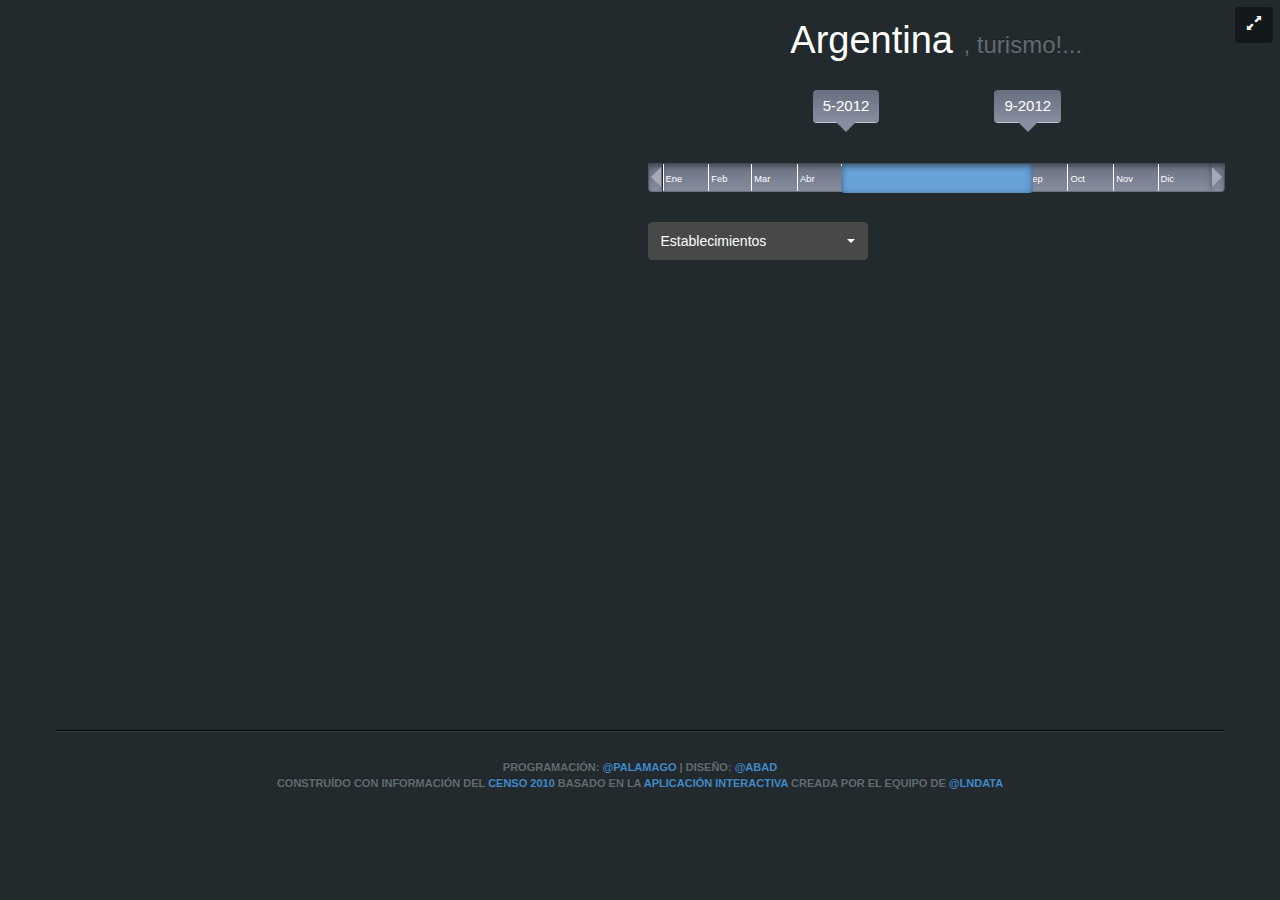
==== index.html @ ce4450ef "nuevos filtros, mejora select" ====
﻿
<!DOCTYPE html>
<html lang="en">
  <head>
    <meta charset="utf-8">
    <title>Población de Argentina | Experimento D3.js</title>
    <meta name="viewport" content="width=device-width, initial-scale=1.0">
    <meta name="author" content="Pablo H. Paladino @palamago">

    <meta name="Title" content="Argentina, un país POCO federal..." />
    <meta name="og:title" content="Argentina, un país POCO federal..." />
    <meta name="description" content="El 50% de la población vive en el 1.607% del territorio Argentino." />
    <meta name="og:description" content="El 50% de la población vive en el 1.607% del territorio Argentino." />
    <meta name="og:image" content="http://arena.palamago.com.ar/poblacion/img/share.png" />
    <link rel="image_src" href="http://arena.palamago.com.ar/poblacion/img/share.png" />

    <!-- CSS -->
    <link href="css/bootstrap.min.css" rel="stylesheet">

    <link href="css/bootstrap-responsive.min.css" rel="stylesheet">
    <link href="css/iThing-min.css" rel="stylesheet">

    <link href="css/slider.css" rel="stylesheet">

    <link href="css/bootstrap-select.min.css" rel="stylesheet">

    <link href="css/bootstrap-glyphicons.css" rel="stylesheet">

    <link href="css/style.css" rel="stylesheet">

    <!-- HTML5 shim, for IE6-8 support of HTML5 elements -->
    <!--[if lt IE 9]>
      <script src="js/html5shiv.js"></script>
    <![endif]-->

  </head>

  <body>


    <div class="container">
      <div id="main-container" class="row">
        <div id="map-column" class="col-lg-6">
          <div id="map-container">
          </div>
        </div>
        <div class="col-lg-6">
          <h1>Argentina <small>, turismo!...</small></h1>

          <div id="slider-container" class="row">
            <div class="col-lg-12">
              <div id="dateSelector" style="margin-top:50px"></div>
              <input type="hidden" id="fecha-desde" value="04-2012" />
              <input type="hidden" id="fecha-hasta" value="07-2012" />
            </div>
          </div>
          <div class="row">
            <div class="col-lg-12">
              <select id="filter" class="" style="margin-top:50px">
                <option value="establecimientos">Establecimientos</option>
                <option value="viajeros">Viajeros</option>
                <option value="estadia">Estadía promedio</option>
                <option value="habitaciones_disp">Habitaciones Disponibles</option>
                <option value="habitaciones_ocup">Habitaciones Ocupadas</option>
                <option value="plazas_disp">Plazas Disponibles</option>
                <option value="plazas_ocup">Plazas Ocupadas</option>
              </select>
            </div>
          </div>
        </div>
      </div>

      <div class="footer">
        <p class="text-center">
          Programación: <a href="http://twitter.com/palamago" target="_blank">@palamago</a> | Diseño: <a href="http://twitter.com/abad" target="_blank">@abad</a>
        </p>
        <p class="text-center">
          Construído con información del <a href="http://www.censo2010.indec.gov.ar/" target="_blank">Censo 2010</a> basado en la <a href="http://interactivos.lanacion.com.ar/censo/" target="_blank">aplicación interactiva</a> creada por el equipo de <a href="http://twitter.com/LNData" target="_blank">@LNData</a>
        </p>
      </div>

    </div> <!-- /container -->


    <a id="full-screen-btn" class="btn btn-default btn-mini"><span class="glyphicon glyphicon-resize-full"></span>
    </a>

    <script src="js/underscore.js"></script>
    <script src="js/jquery-2.0.3.min.js"></script>
    <script src="js/jquery-ui-1.10.3.custom.min.js"></script>
    <script src="js/jQDateRangeSlider-min.js"></script>
    <script src='js/knockout-2.3.0.js'></script>
    <script src="js/bootstrap.min.js"></script>
    <script src="js/bootstrap-slider.js"></script>
    <script src="js/bootstrap-select.min.js"></script>
    <script src="js/topojson.v1.min.js"></script>
    <script src="js/d3.min.js"></script>
    <script src="js/d3.datavizTurismo.js"></script>
    <script src="js/filter.js"></script>
    <script src="js/main.js"></script>

  </body>
</html>
---- css/iThing-min.css ----
.ui-rangeSlider{height:30px;padding-top:40px}.ui-rangeSlider-withArrows .ui-rangeSlider-container{margin:0 15px;-webkit-box-shadow:inset 0 4px 6px -2px RGBA(0,0,0,.5);-moz-box-shadow:inset 0 4px 6px -2px RGBA(0,0,0,.5);box-shadow:inset 0 4px 6px -2px RGBA(0,0,0,.5)}.ui-rangeSlider-noArrow .ui-rangeSlider-container{-moz-border-radius:4px;border-radius:4px;border-left:solid 1px #515862;border-right:solid 1px #515862;-webkit-box-shadow:inset 0 4px 6px -2px RGBA(0,0,0,.5);-moz-box-shadow:inset 0 4px 6px -2px RGBA(0,0,0,.5);box-shadow:inset 0 4px 6px -2px RGBA(0,0,0,.5)}.ui-rangeSlider-container{height:30px;border-top:solid 1px #232a32;border-bottom:solid 1px #6a7179;background:#67707F;background:-moz-linear-gradient(top,#67707F 0,#888DA0 100%);background:-webkit-gradient(linear,left top,left bottom,color-stop(0%,#67707F),color-stop(100%,#888DA0))}.ui-rangeSlider-arrow{width:14px;height:30px;border-top:solid 1px #232a32;border-bottom:solid 1px #6a7179;background:#67707F;cursor:pointer;box-shadow:inset 0 4px 6px -2px RGBA(0,0,0,.5);-webkit-box-shadow:inset 0 4px 6px -2px RGBA(0,0,0,.5);-moz-box-shadow:inset 0 4px 6px -2px RGBA(0,0,0,.5);background:-moz-linear-gradient(top,#67707F 0,#888DA0 100%);background:-webkit-gradient(linear,left top,left bottom,color-stop(0%,#67707F),color-stop(100%,#888DA0))}.ui-rangeSlider-leftArrow{border-radius:4px 0 0 4px;border-left:solid 1px #515862}.ui-rangeSlider-rightArrow{border-radius:0 4px 4px 0;border-right:solid 1px #515862}.ui-rangeSlider-arrow-inner{position:absolute;top:50%;border:10px solid transparent;width:0;height:0;margin-top:-10px}.ui-rangeSlider-leftArrow .ui-rangeSlider-arrow-inner{border-right:10px solid #a4a8b7;left:0;margin-left:-8px}.ui-rangeSlider-leftArrow:hover .ui-rangeSlider-arrow-inner{border-right:10px solid #b3b6c2}.ui-rangeSlider-rightArrow .ui-rangeSlider-arrow-inner{border-left:10px solid #a4a8b7;right:0;margin-right:-8px}.ui-rangeSlider-rightArrow:hover .ui-rangeSlider-arrow-inner{border-left:10px solid #b3b6c2}.ui-rangeSlider-innerBar{width:110%;height:100%;left:-10px;overflow:hidden}.ui-rangeSlider-bar{background:#68a1d6;height:29px;margin:1px 0;-moz-border-radius:4px;border-radius:4px;cursor:move;cursor:grab;cursor:-moz-grab;-webkit-box-shadow:inset 0 2px 6px RGBA(0,0,0,.5);-moz-box-shadow:inset 0 2px 6px RGBA(0,0,0,.5);box-shadow:inset 0 2px 6px RGBA(0,0,0,.5)}.ui-rangeSlider-handle{width:10px;height:30px;background:transparent;cursor:col-resize}.ui-rangeSlider-label{background:#888DA0;background:-moz-linear-gradient(top,#67707F 0,#888DA0 100%);background:-webkit-gradient(linear,left top,left bottom,color-stop(0%,#67707F),color-stop(100%,#888DA0));padding:5px 10px;bottom:40px;-moz-border-radius:4px;border-radius:4px;-webkit-box-shadow:0 1px 0 #c2c5d6;-moz-box-shadow:0 1px 0 #c2c5d6;box-shadow:0 1px 0 #c2c5d6;color:#fff;font-size:15px;cursor:col-resize}.ui-editRangeSlider .ui-rangeSlider-label{}.ui-rangeSlider-label-inner{position:absolute;top:100%;left:50%;display:block;z-index:99;border-left:10px solid transparent;border-right:10px solid transparent;margin-left:-10px;border-top:10px solid #888DA0}.ui-editRangeSlider-inputValue{width:2em;text-align:center;font-size:15px}.ui-rangeSlider .ui-ruler-scale{position:absolute;top:0;left:0;bottom:0;right:10px}.ui-rangeSlider .ui-ruler-tick{float:left}.ui-rangeSlider .ui-ruler-scale0 .ui-ruler-tick-inner{color:#fff;margin-top:1px;border-left:1px solid #fff;height:29px;padding-left:2px;position:relative}.ui-rangeSlider .ui-ruler-scale0 .ui-ruler-tick-label{position:absolute;bottom:6px}.ui-rangeSlider .ui-ruler-scale1 .ui-ruler-tick-inner{border-left:1px solid #fff;margin-top:25px;height:5px}
---- css/slider.css ----
/*!
 * Slider for Bootstrap
 *
 * Copyright 2012 Stefan Petre
 * Licensed under the Apache License v2.0
 * http://www.apache.org/licenses/LICENSE-2.0
 *
 */
.slider {
  display: inline-block;
  vertical-align: middle;
  position: relative;
}
.slider.slider-horizontal {
  width: 210px;
  height: 20px;
}
.slider.slider-horizontal .slider-track {
  height: 10px;
  width: 100%;
  margin-top: -5px;
  top: 50%;
  left: 0;
}
.slider.slider-horizontal .slider-selection {
  height: 100%;
  top: 0;
  bottom: 0;
}
.slider.slider-horizontal .slider-handle {
  margin-left: -10px;
  margin-top: -5px;
}
.slider.slider-horizontal .slider-handle.triangle {
  border-width: 0 10px 10px 10px;
  width: 0;
  height: 0;
  border-bottom-color: #0480be;
  margin-top: 0;
}
.slider.slider-vertical {
  height: 210px;
  width: 20px;
}
.slider.slider-vertical .slider-track {
  width: 10px;
  height: 100%;
  margin-left: -5px;
  left: 50%;
  top: 0;
}
.slider.slider-vertical .slider-selection {
  width: 100%;
  left: 0;
  top: 0;
  bottom: 0;
}
.slider.slider-vertical .slider-handle {
  margin-left: -5px;
  margin-top: -10px;
}
.slider.slider-vertical .slider-handle.triangle {
  border-width: 10px 0 10px 10px;
  width: 1px;
  height: 1px;
  border-left-color: #0480be;
  margin-left: 0;
}
.slider input {
  display: none;
}
.slider .tooltip-inner {
  white-space: nowrap;
}
.slider-track {
  position: absolute;
  cursor: pointer;
  background-color: #0d1417;
  background-repeat: repeat-x;
  filter: progid:DXImageTransform.Microsoft.gradient(startColorstr='#fff5f5f5', endColorstr='#fff9f9f9', GradientType=0);
  -webkit-box-shadow: inset 0 1px 2px rgba(0, 0, 0, 0.1),1px 1px 0 rgba(255,255,255,0.1);
  -moz-box-shadow: inset 0 1px 2px rgba(0, 0, 0, 0.1),1px 1px 0 rgba(255,255,255,0.1);
  box-shadow: inset 0 1px 2px rgba(0, 0, 0, 0.1),1px 1px 0 rgba(255,255,255,0.1);
  -webkit-border-radius: 4px;
  -moz-border-radius: 4px;
  border-radius: 4px;
}
.slider-selection {
  position: absolute;
  background-color: #FFF;
  background-image: -moz-linear-gradient(top, #f9f9f9, #f5f5f5);
  background-image: -webkit-gradient(linear, 0 0, 0 100%, from(#f9f9f9), to(#f5f5f5));
  background-image: -webkit-linear-gradient(top, #f9f9f9, #f5f5f5);
  background-image: -o-linear-gradient(top, #f9f9f9, #f5f5f5);
  background-image: linear-gradient(to bottom, #f9f9f9, #f5f5f5);
  background-repeat: repeat-x;
  filter: progid:DXImageTransform.Microsoft.gradient(startColorstr='#fff9f9f9', endColorstr='#fff5f5f5', GradientType=0);
  -webkit-box-shadow: inset 0 -1px 0 rgba(0, 0, 0, 0.15);
  -moz-box-shadow: inset 0 -1px 0 rgba(0, 0, 0, 0.15);
  box-shadow: inset 0 -1px 0 rgba(0, 0, 0, 0.15);
  -webkit-box-sizing: border-box;
  -moz-box-sizing: border-box;
  box-sizing: border-box;
  -webkit-border-radius: 4px;
  -moz-border-radius: 4px;
  border-radius: 4px;
}
.slider-handle {
  position: absolute;
  width: 20px;
  height: 20px;
  background-color: #FFF;
  background-repeat: repeat-x;
  filter: progid:DXImageTransform.Microsoft.gradient(startColorstr='#ff149bdf', endColorstr='#ff0480be', GradientType=0);
  -webkit-box-shadow: inset 0 1px 0 rgba(255,255,255,.2), 0 1px 2px rgba(0,0,0,0.8);
  -moz-box-shadow: inset 0 1px 0 rgba(255,255,255,.2), 0 1px 2px rgba(0,0,0,0.8);
  box-shadow: inset 0 1px 0 rgba(255,255,255,.2), 0 1px 2px rgba(0,0,0,0.8);
  opacity: 1;
  border: 0px solid transparent;
}
.slider-handle.round {
  -webkit-border-radius: 20px;
  -moz-border-radius: 20px;
  border-radius: 20px;
}
.slider-handle.triangle {
  background: transparent none;
}
---- css/style.css ----
html,body{
	height: 100%;
}

body {
	background: #232a2d;
	color:#FFF;
}

h1 {
	text-align: center;
}
h2 {
	font-weight: bold;
	margin: 0;
	color:#a3c725;
	text-shadow:0 1px 1px rgba(0,0,0,0.3);
}

.overlay {
  fill: none;
  pointer-events: all;
}

#myTabContent {
	padding: 0 25px;
	/*background: #111719;
	border-radius: 0 0 5px 5px;
	box-shadow: 0 1px 0px rgba(255,255,255,0.1) */
}
.nav-tabs>li.active>a, .nav-tabs>li.active>a:hover, .nav-tabs>li.active>a:focus {
	background: #FFF;
	color:#232a2d;
		border:#FFF 1px solid!important;
		font-weight: bold

}
.nav-tabs {
	border: 0 none!important;
	margin: 30px auto;
	width: 300px
}
.nav-tabs>li  {
	font-weight: bold;
	text-align:center;	padding-left: 0;padding-right:0;
	font-size: 16px;
		border: none 0!important;

}

.nav-tabs>li>a:hover {
border-color: #FFF;
}

.share-icon {
	width: 48px
}
.share-links {
	text-align: center;
	margin: 30px 0;
}

.share-links a {
	margin: 0 10px;
	display: inline-block;
}

.nav-tabs>li:first-child  a {
	border-radius: 5px 0 0 5px
}

.nav-tabs>li:last-child a {
	border-radius: 0 5px 5px 0;
}


.nav-tabs>li a  {
	border: 0 none;
	border:#FFF 1px solid;
	margin: 0;
	color:#FFF;

}
.nav-tabs>li a:hover  {
	background: transparent;
}

.row-fluid {
	margin-bottom:20px;
}
h2.superficie {
	color:#25c5de;
}
h2.porcentaje {
	color:#f7489e;
}
hr {

border-top: 1px solid rgba(0,0,0,0.2);
border-bottom: 1px solid rgba(255,255,255,0.1);
}

.tab-pane {
	height: 500px;
}

p,small {
	color:#606d72!important;
	text-shadow: 0 -1px 0 rgba(0,0,0,0.3);
	text-transform: uppercase;
	font-size: 11px;font-weight: bold;
	margin:0;
}

small {
	text-transform: none
}
/* MAP */
svg{
	position: absolute;
}

svg.poblacion-mini {
	top: 350px;
	right: 15px;
}

.poblacion-mini {
	width: 225px; height: 225px;
	position: absolute;
	border-radius: 100%;

	box-shadow: 0 0 0 7px rgba(255, 211, 0, 0.9),
	0 0 7px 7px rgba(0, 0, 0, 0.25),
	inset 0 0 40px 20px rgba(0, 0, 0, 0.3);
	background: rgba(0,0,0,0.3);
	padding:12px;
}
.mini-mapa {
	background: #ffd300;
}

.mini-mapa-bg{
	fill:none;
	stroke-width:2px;
	stroke:none;
}

circle.parte-ampliada {
	fill:rgba(0, 0, 0, 0.3);
	stroke-width:3px;
	stroke:#ffd300;
	box-shadow: 0 0 0 7px rgba(255, 211, 0, 0.9), 0 0 7px 7px rgba(0, 0, 0, 0.25), inset 0 0 40px 20px rgba(0, 0, 0, 0.3);
}

circle.ciudad {
	fill:rgba(0, 0, 0, 0.3);
	stroke-width:3px;
	stroke:#ffd300;
	box-shadow: 0 0 0 7px rgba(255, 211, 0, 0.9), 0 0 7px 7px rgba(0, 0, 0, 0.25), inset 0 0 40px 20px rgba(0, 0, 0, 0.3);
}

g.departamentos path,
g.amba path {
	stroke: #E1e1e1;
	stroke-width: 1px;
	fill: #EEE;
}

g.provincias path {
	stroke: rgba(0,0,0,0.2);
	fill: none;
	stroke-width: 1px;
	stroke-linejoin: round;
}

g.mini-provincias path {
	stroke: rgba(0,0,0,0.2);
	fill: rgba(100, 100, 100, 0.5);
	stroke-width: 1px;
	stroke-linejoin: round;
}

g.provincias path#islas-malvinas {
	fill:#EEE;
}

g.departamentos path.selected,
g.amba path.selected {
	fill:#25c5de;
	stroke:#118c9f;
		stroke-width: 1px;

}

g.departamentos path.hover,
g.amba path.hover {
	fill:#A3C725;
	stroke:#A3C725;
	cursor:help;
}

.poblacion {
	-webkit-filter: drop-shadow( 1px 2px 1px rgba(0,0,0,0.6) );
    		filter: drop-shadow( 1px 2px 1px rgba(0,0,0,0.6)); /* Same syntax as box-shadow */
}

#tooltip {
  position: absolute;
  text-align: center;
  border: 0px;
  pointer-events: none;
  width: 150px;
  box-shadow: 0px 1px 2px rgba(0,0,0,0.8);
  background-color: black;
  text-align: center;
  border-radius: 4px;
  padding: 5px;
  color: white;
}


.btn.filter-order.disabled {
	background: #13191b;
	border-color:#13191b;
	color: white;
	box-shadow: inset 0 0 8px rgba(0,0,0,0.8), 0 1px 0 rgba(255,255,255,0.1);
}

.well.disclaimer {
		background: #13191b;
		border: none;
}
.btn.filter-order.btn-default {
	background: #39454a;
	border-color:#39454a;
	color: white;
}

#tooltip strong {
	color: #a3c725
}

.col-lg-1 h5 {
	text-align: center;
	font-weight: bold;
	font-size: 20px;
	margin:10px 0;
}

.slider-thing {
	margin-top:100px;
}
/* SLIDER */
#slider{
	display: none;
}

.slider.slider-vertical {
	height: 300px;
	margin:0 20px 10px 20px;
}

.slider-selection {
	background-color: #25c5de;
	background-image: none;
}

.slider-handle {
	width: 30px;
	cursor: -moz-grab;
	cursor: -webkit-grab;
	height: 30px;
}

.slider-handle:active {
	cursor: -moz-grabbing;
	cursor: -webkit-grabbing;

}

.slider.slider-vertical .slider-handle {
	margin-left: -10px;
	margin-top: -15px;
}


/* MAIN */
#main-container{
	min-height: 700px;
}

#map-column {
	min-height: 700px;
}

#main-container .col-lg-1{
	margin: 20px 0px;
}

.footer {
	border-top: 1px solid  rgba(0,0,0,0.8);
	box-shadow: inset 0 1px 0 rgba(255,255,255,0.1);
	margin-top: 30px;
	padding-top: 29px;
	padding-bottom: 30px;
	padding-left: 0;
	padding-right: 0;
}

p.texto-resumen{
	font-size: 40px;
	color: #FFF !important;
	text-transform: none;
	font-weight: normal;
	text-align: center;
}

p.texto-resumen .important1{
	font-weight: bold;
	color: #A3C725;
	text-shadow: 0 1px 1px rgba(0, 0, 0, 0.3);
}

p.texto-resumen .important2{
	font-weight: bold;
	color: #25C5DE;
	text-shadow: 0 1px 1px rgba(0, 0, 0, 0.3);
}

.filter-value{
	font-size: 15px;
	color:white;
}

#full-screen-btn {
	position: absolute;
	top: 7px;
	right: 7px;
	border: 0;
	background: #13191b
}

.month {
	font-size: 7pt;
}

#slider-container{
	height: 150px;
}
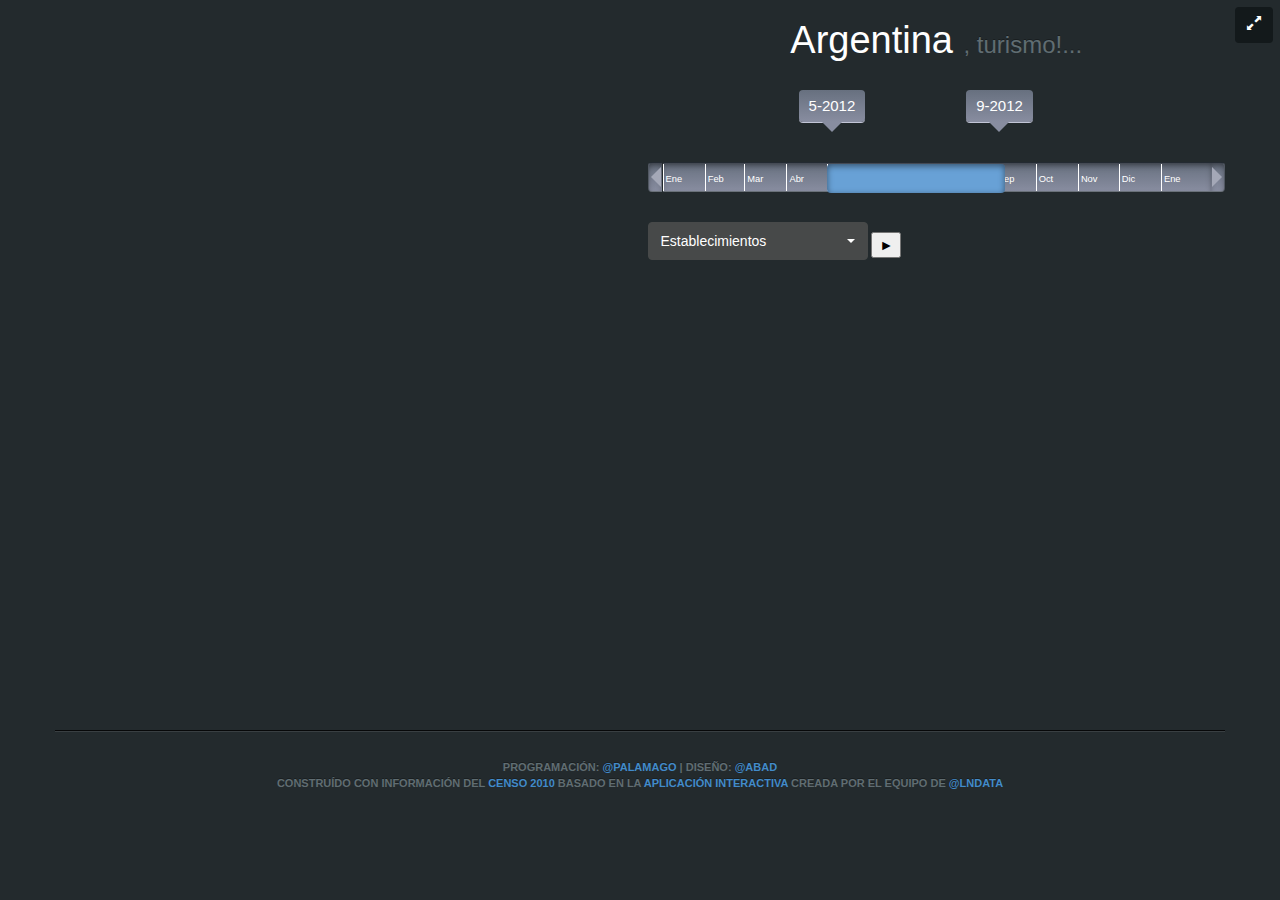
==== commit 6989ecbf: "Merge branch 'master' of https://github.com/Nardoz/HotelViz" ====
--- a/index.html
+++ b/index.html
@@ -65,6 +65,7 @@
                 <option value="plazas_disp">Plazas Disponibles</option>
                 <option value="plazas_ocup">Plazas Ocupadas</option>
               </select>
+              <button id="play">&#9658;</button>
             </div>
           </div>
         </div>
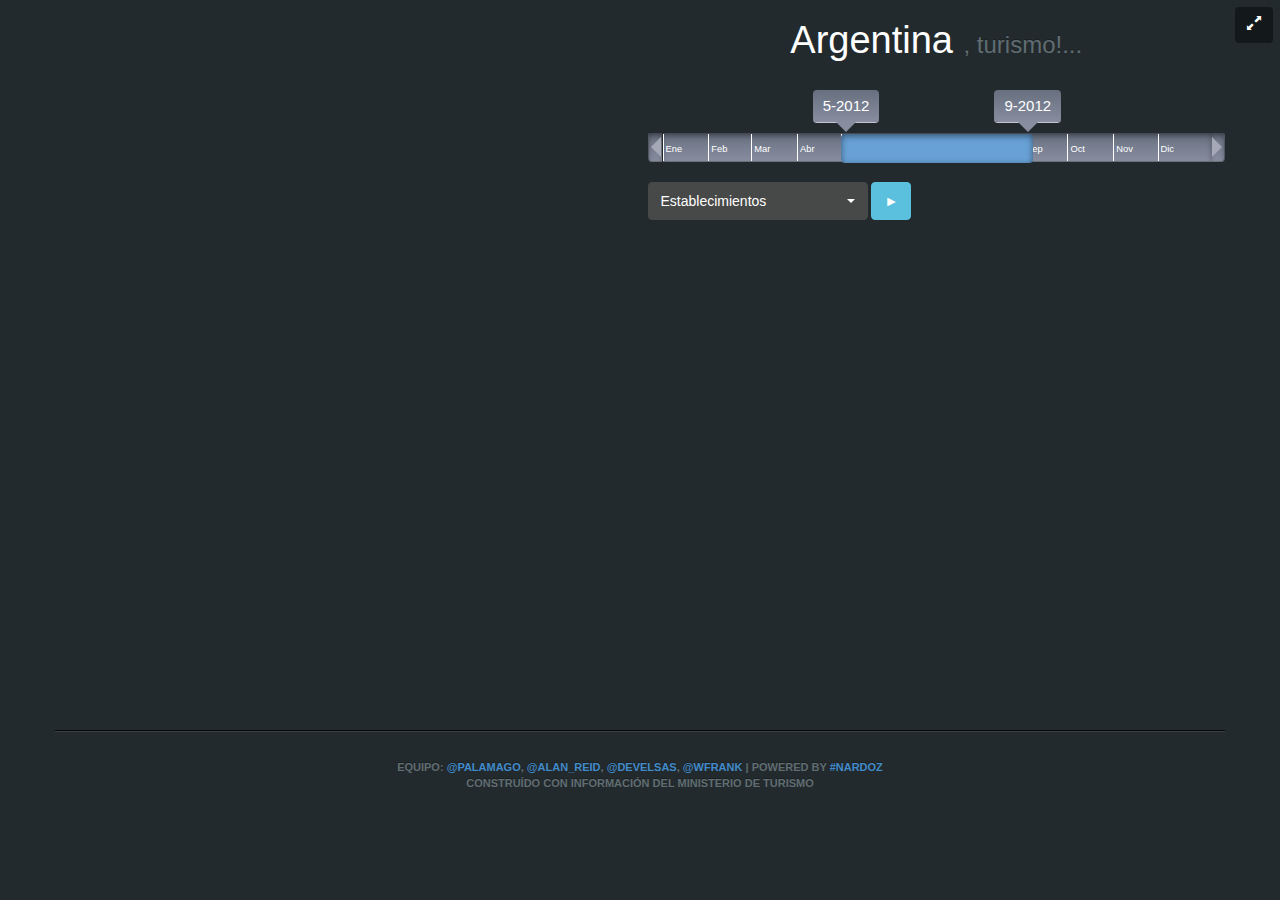
==== commit 8bdc04e1: "style fix" ====
--- a/index.html
+++ b/index.html
@@ -49,14 +49,14 @@
 
           <div id="slider-container" class="row">
             <div class="col-lg-12">
-              <div id="dateSelector" style="margin-top:50px"></div>
+              <div id="dateSelector" style="margin-top:20px"></div>
               <input type="hidden" id="fecha-desde" value="04-2012" />
               <input type="hidden" id="fecha-hasta" value="07-2012" />
             </div>
           </div>
           <div class="row">
             <div class="col-lg-12">
-              <select id="filter" class="" style="margin-top:50px">
+              <select id="filter" class="">
                 <option value="establecimientos">Establecimientos</option>
                 <option value="viajeros">Viajeros</option>
                 <option value="estadia">Estadía promedio</option>
@@ -65,7 +65,7 @@
                 <option value="plazas_disp">Plazas Disponibles</option>
                 <option value="plazas_ocup">Plazas Ocupadas</option>
               </select>
-              <button id="play">&#9658;</button>
+              <button id="play" class="btn btn-info" style="margin-top:-10px">&#9658;</button>
             </div>
           </div>
         </div>
@@ -73,10 +73,16 @@
 
       <div class="footer">
         <p class="text-center">
-          Programación: <a href="http://twitter.com/palamago" target="_blank">@palamago</a> | Diseño: <a href="http://twitter.com/abad" target="_blank">@abad</a>
+          Equipo:
+          <a href="http://twitter.com/palamago" target="_blank">@palamago</a>,
+          <a href="http://twitter.com/alan_reid" target="_blank">@alan_reid</a>,
+          <a href="http://twitter.com/develsas" target="_blank">@develsas</a>,
+          <a href="http://twitter.com/wfrank" target="_blank">@wfrank</a>
+           | Powered by <a href="http://www.nardoz.com" target="_blank">#NARDOZ</a>
+
         </p>
         <p class="text-center">
-          Construído con información del <a href="http://www.censo2010.indec.gov.ar/" target="_blank">Censo 2010</a> basado en la <a href="http://interactivos.lanacion.com.ar/censo/" target="_blank">aplicación interactiva</a> creada por el equipo de <a href="http://twitter.com/LNData" target="_blank">@LNData</a>
+          Construído con información del Ministerio de Turismo
         </p>
       </div>
 
--- a/css/iThing-min.css
+++ b/css/iThing-min.css
@@ -1 +1 @@
-.ui-rangeSlider{height:30px;padding-top:40px}.ui-rangeSlider-withArrows .ui-rangeSlider-container{margin:0 15px;-webkit-box-shadow:inset 0 4px 6px -2px RGBA(0,0,0,.5);-moz-box-shadow:inset 0 4px 6px -2px RGBA(0,0,0,.5);box-shadow:inset 0 4px 6px -2px RGBA(0,0,0,.5)}.ui-rangeSlider-noArrow .ui-rangeSlider-container{-moz-border-radius:4px;border-radius:4px;border-left:solid 1px #515862;border-right:solid 1px #515862;-webkit-box-shadow:inset 0 4px 6px -2px RGBA(0,0,0,.5);-moz-box-shadow:inset 0 4px 6px -2px RGBA(0,0,0,.5);box-shadow:inset 0 4px 6px -2px RGBA(0,0,0,.5)}.ui-rangeSlider-container{height:30px;border-top:solid 1px #232a32;border-bottom:solid 1px #6a7179;background:#67707F;background:-moz-linear-gradient(top,#67707F 0,#888DA0 100%);background:-webkit-gradient(linear,left top,left bottom,color-stop(0%,#67707F),color-stop(100%,#888DA0))}.ui-rangeSlider-arrow{width:14px;height:30px;border-top:solid 1px #232a32;border-bottom:solid 1px #6a7179;background:#67707F;cursor:pointer;box-shadow:inset 0 4px 6px -2px RGBA(0,0,0,.5);-webkit-box-shadow:inset 0 4px 6px -2px RGBA(0,0,0,.5);-moz-box-shadow:inset 0 4px 6px -2px RGBA(0,0,0,.5);background:-moz-linear-gradient(top,#67707F 0,#888DA0 100%);background:-webkit-gradient(linear,left top,left bottom,color-stop(0%,#67707F),color-stop(100%,#888DA0))}.ui-rangeSlider-leftArrow{border-radius:4px 0 0 4px;border-left:solid 1px #515862}.ui-rangeSlider-rightArrow{border-radius:0 4px 4px 0;border-right:solid 1px #515862}.ui-rangeSlider-arrow-inner{position:absolute;top:50%;border:10px solid transparent;width:0;height:0;margin-top:-10px}.ui-rangeSlider-leftArrow .ui-rangeSlider-arrow-inner{border-right:10px solid #a4a8b7;left:0;margin-left:-8px}.ui-rangeSlider-leftArrow:hover .ui-rangeSlider-arrow-inner{border-right:10px solid #b3b6c2}.ui-rangeSlider-rightArrow .ui-rangeSlider-arrow-inner{border-left:10px solid #a4a8b7;right:0;margin-right:-8px}.ui-rangeSlider-rightArrow:hover .ui-rangeSlider-arrow-inner{border-left:10px solid #b3b6c2}.ui-rangeSlider-innerBar{width:110%;height:100%;left:-10px;overflow:hidden}.ui-rangeSlider-bar{background:#68a1d6;height:29px;margin:1px 0;-moz-border-radius:4px;border-radius:4px;cursor:move;cursor:grab;cursor:-moz-grab;-webkit-box-shadow:inset 0 2px 6px RGBA(0,0,0,.5);-moz-box-shadow:inset 0 2px 6px RGBA(0,0,0,.5);box-shadow:inset 0 2px 6px RGBA(0,0,0,.5)}.ui-rangeSlider-handle{width:10px;height:30px;background:transparent;cursor:col-resize}.ui-rangeSlider-label{background:#888DA0;background:-moz-linear-gradient(top,#67707F 0,#888DA0 100%);background:-webkit-gradient(linear,left top,left bottom,color-stop(0%,#67707F),color-stop(100%,#888DA0));padding:5px 10px;bottom:40px;-moz-border-radius:4px;border-radius:4px;-webkit-box-shadow:0 1px 0 #c2c5d6;-moz-box-shadow:0 1px 0 #c2c5d6;box-shadow:0 1px 0 #c2c5d6;color:#fff;font-size:15px;cursor:col-resize}.ui-editRangeSlider .ui-rangeSlider-label{}.ui-rangeSlider-label-inner{position:absolute;top:100%;left:50%;display:block;z-index:99;border-left:10px solid transparent;border-right:10px solid transparent;margin-left:-10px;border-top:10px solid #888DA0}.ui-editRangeSlider-inputValue{width:2em;text-align:center;font-size:15px}.ui-rangeSlider .ui-ruler-scale{position:absolute;top:0;left:0;bottom:0;right:10px}.ui-rangeSlider .ui-ruler-tick{float:left}.ui-rangeSlider .ui-ruler-scale0 .ui-ruler-tick-inner{color:#fff;margin-top:1px;border-left:1px solid #fff;height:29px;padding-left:2px;position:relative}.ui-rangeSlider .ui-ruler-scale0 .ui-ruler-tick-label{position:absolute;bottom:6px}.ui-rangeSlider .ui-ruler-scale1 .ui-ruler-tick-inner{border-left:1px solid #fff;margin-top:25px;height:5px}+.ui-rangeSlider{height:30px;padding-top:40px}.ui-rangeSlider-withArrows .ui-rangeSlider-container{margin:0 15px;-webkit-box-shadow:inset 0 4px 6px -2px RGBA(0,0,0,.5);-moz-box-shadow:inset 0 4px 6px -2px RGBA(0,0,0,.5);box-shadow:inset 0 4px 6px -2px RGBA(0,0,0,.5)}.ui-rangeSlider-noArrow .ui-rangeSlider-container{-moz-border-radius:4px;border-radius:4px;border-left:solid 1px #515862;border-right:solid 1px #515862;-webkit-box-shadow:inset 0 4px 6px -2px RGBA(0,0,0,.5);-moz-box-shadow:inset 0 4px 6px -2px RGBA(0,0,0,.5);box-shadow:inset 0 4px 6px -2px RGBA(0,0,0,.5)}.ui-rangeSlider-container{height:30px;border-top:solid 1px #232a32;border-bottom:solid 1px #6a7179;background:#67707F;background:-moz-linear-gradient(top,#67707F 0,#888DA0 100%);background:-webkit-gradient(linear,left top,left bottom,color-stop(0%,#67707F),color-stop(100%,#888DA0))}.ui-rangeSlider-arrow{width:14px;height:30px;border-top:solid 1px #232a32;border-bottom:solid 1px #6a7179;background:#67707F;cursor:pointer;box-shadow:inset 0 4px 6px -2px RGBA(0,0,0,.5);-webkit-box-shadow:inset 0 4px 6px -2px RGBA(0,0,0,.5);-moz-box-shadow:inset 0 4px 6px -2px RGBA(0,0,0,.5);background:-moz-linear-gradient(top,#67707F 0,#888DA0 100%);background:-webkit-gradient(linear,left top,left bottom,color-stop(0%,#67707F),color-stop(100%,#888DA0))}.ui-rangeSlider-leftArrow{border-radius:4px 0 0 4px;border-left:solid 1px #515862}.ui-rangeSlider-rightArrow{border-radius:0 4px 4px 0;border-right:solid 1px #515862}.ui-rangeSlider-arrow-inner{position:absolute;top:50%;border:10px solid transparent;width:0;height:0;margin-top:-10px}.ui-rangeSlider-leftArrow .ui-rangeSlider-arrow-inner{border-right:10px solid #a4a8b7;left:0;margin-left:-8px}.ui-rangeSlider-leftArrow:hover .ui-rangeSlider-arrow-inner{border-right:10px solid #b3b6c2}.ui-rangeSlider-rightArrow .ui-rangeSlider-arrow-inner{border-left:10px solid #a4a8b7;right:0;margin-right:-8px}.ui-rangeSlider-rightArrow:hover .ui-rangeSlider-arrow-inner{border-left:10px solid #b3b6c2}.ui-rangeSlider-innerBar{width:110%;height:100%;left:-10px;overflow:hidden}.ui-rangeSlider-bar{background:#68a1d6;height:29px;margin:1px 0;-moz-border-radius:4px;border-radius:4px;cursor:move;cursor:grab;cursor:-moz-grab;-webkit-box-shadow:inset 0 2px 6px RGBA(0,0,0,.5);-moz-box-shadow:inset 0 2px 6px RGBA(0,0,0,.5);box-shadow:inset 0 2px 6px RGBA(0,0,0,.5)}.ui-rangeSlider-handle{width:10px;height:30px;background:transparent;cursor:col-resize}.ui-rangeSlider-label{background:#888DA0;background:-moz-linear-gradient(top,#67707F 0,#888DA0 100%);background:-webkit-gradient(linear,left top,left bottom,color-stop(0%,#67707F),color-stop(100%,#888DA0));padding:5px 10px;bottom:10px;-moz-border-radius:4px;border-radius:4px;-webkit-box-shadow:0 1px 0 #c2c5d6;-moz-box-shadow:0 1px 0 #c2c5d6;box-shadow:0 1px 0 #c2c5d6;color:#fff;font-size:15px;cursor:col-resize}.ui-editRangeSlider .ui-rangeSlider-label{}.ui-rangeSlider-label-inner{position:absolute;top:100%;left:50%;display:block;z-index:99;border-left:10px solid transparent;border-right:10px solid transparent;margin-left:-10px;border-top:10px solid #888DA0}.ui-editRangeSlider-inputValue{width:2em;text-align:center;font-size:15px}.ui-rangeSlider .ui-ruler-scale{position:absolute;top:0;left:0;bottom:0;right:10px}.ui-rangeSlider .ui-ruler-tick{float:left}.ui-rangeSlider .ui-ruler-scale0 .ui-ruler-tick-inner{color:#fff;margin-top:1px;border-left:1px solid #fff;height:29px;padding-left:2px;position:relative}.ui-rangeSlider .ui-ruler-scale0 .ui-ruler-tick-label{position:absolute;bottom:6px}.ui-rangeSlider .ui-ruler-scale1 .ui-ruler-tick-inner{border-left:1px solid #fff;margin-top:25px;height:5px}
--- a/css/style.css
+++ b/css/style.css
@@ -347,5 +347,5 @@
 }
 
 #slider-container{
-	height: 150px;
-}+	height: 110px;
+}
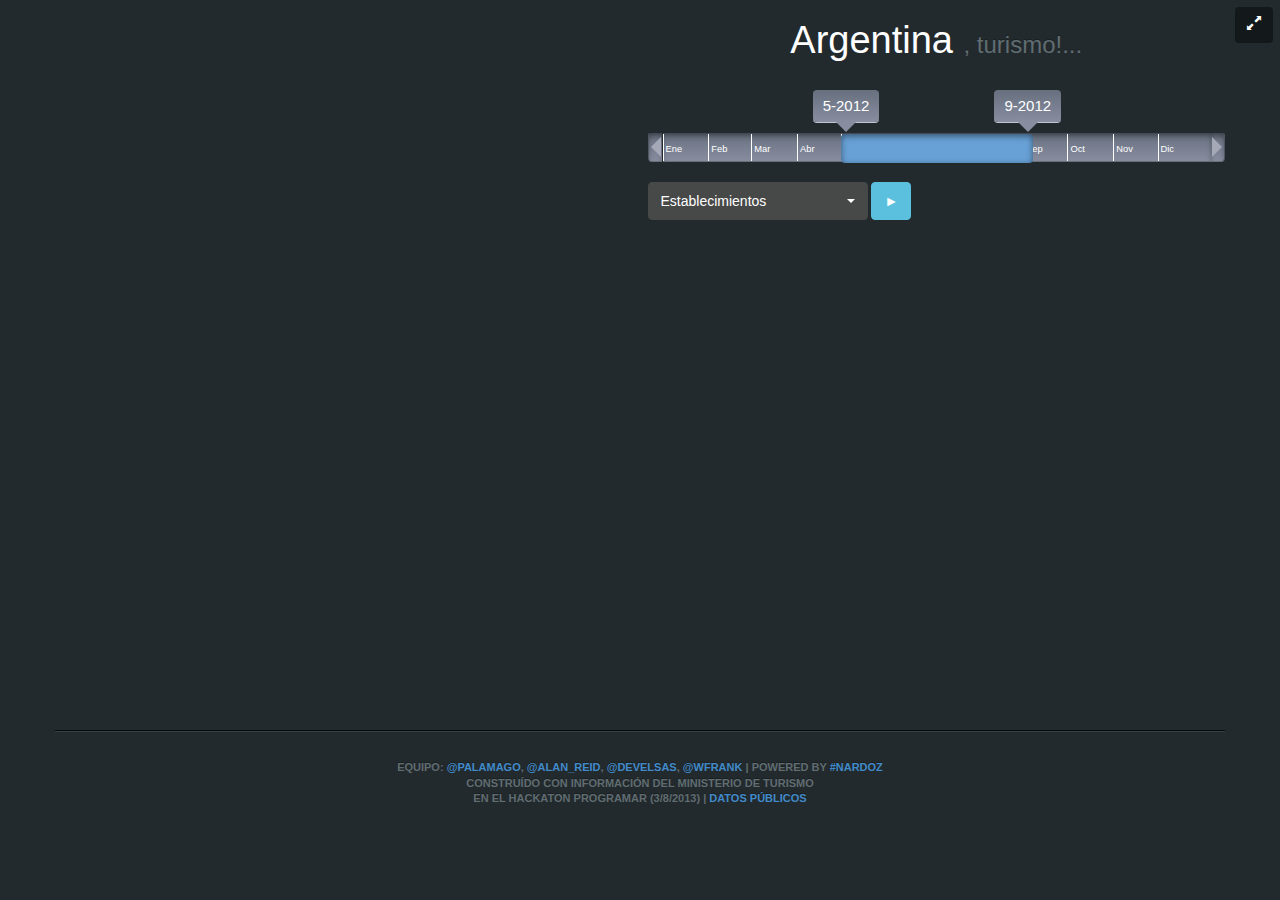
==== commit aa8506ae: "te subo el futer (si, con U)" ====
--- a/index.html
+++ b/index.html
@@ -82,7 +82,8 @@
 
         </p>
         <p class="text-center">
-          Construído con información del Ministerio de Turismo
+          Construído con información del Ministerio de Turismo<br />
+          en el Hackaton ProgramAR (3/8/2013) |  <a href="http://www.datospublicos.gob.ar" target="_blank">Datos Públicos</a>
         </p>
       </div>
 
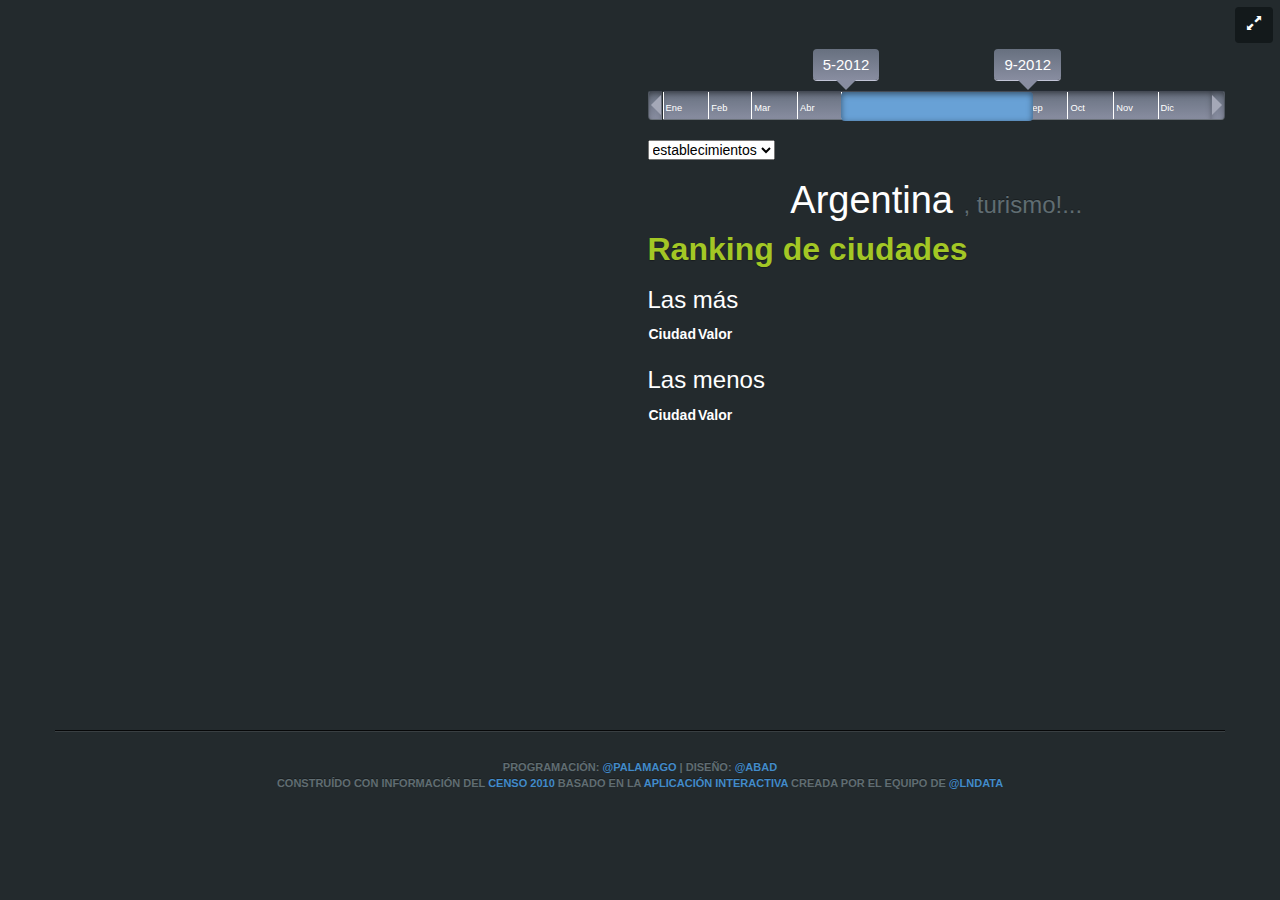
==== commit a6999d6a: "agregamos una funcion para calcular promedios de valores" ====
--- a/index.html
+++ b/index.html
@@ -45,45 +45,61 @@
           </div>
         </div>
         <div class="col-lg-6">
+
+          <div id="dateSelector" style="margin-top:50px"></div>
+          <input type="hidden" id="fecha-desde" value="04-2012" />
+          <input type="hidden" id="fecha-hasta" value="07-2012" />
+
+          <select id="filter" style="margin-top:50px">
+            <option value="establecimientos">establecimientos</option>
+            <option value="viajeros">viajeros</option>
+          </select>
+
           <h1>Argentina <small>, turismo!...</small></h1>
 
-          <div id="slider-container" class="row">
-            <div class="col-lg-12">
-              <div id="dateSelector" style="margin-top:20px"></div>
-              <input type="hidden" id="fecha-desde" value="04-2012" />
-              <input type="hidden" id="fecha-hasta" value="07-2012" />
-            </div>
-          </div>
-          <div class="row">
-            <div class="col-lg-12">
-              <select id="filter" class="">
-                <option value="establecimientos">Establecimientos</option>
-                <option value="viajeros">Viajeros</option>
-                <option value="estadia">Estadía promedio</option>
-                <option value="habitaciones_disp">Habitaciones Disponibles</option>
-                <option value="habitaciones_ocup">Habitaciones Ocupadas</option>
-                <option value="plazas_disp">Plazas Disponibles</option>
-                <option value="plazas_ocup">Plazas Ocupadas</option>
-              </select>
-              <button id="play" class="btn btn-info" style="margin-top:-10px">&#9658;</button>
-            </div>
-          </div>
+          <h2>Ranking de ciudades</h2>
+
+          <h3>Las más</h3>
+          <table>
+            <thead>
+              <tr>
+                <th>Ciudad</th>
+                <th>Valor</th>
+              </tr>
+            </thead>
+            <tbody data-bind="foreach: topRanking">
+            <tr>
+              <td data-bind="text: ciudad"></td>
+              <td data-bind="text: valor"></td>
+            </tr>
+            </tbody>
+          </table>
+
+          <h3>Las menos</h3>
+          <table>
+            <thead>
+              <tr>
+                <th>Ciudad</th>
+                <th>Valor</th>
+              </tr>
+            </thead>
+            <tbody data-bind="foreach: bottomRanking">
+            <tr>
+              <td data-bind="text: ciudad"></td>
+              <td data-bind="text: valor"></td>
+            </tr>
+            </tbody>
+          </table>
+
         </div>
       </div>
 
       <div class="footer">
         <p class="text-center">
-          Equipo:
-          <a href="http://twitter.com/palamago" target="_blank">@palamago</a>,
-          <a href="http://twitter.com/alan_reid" target="_blank">@alan_reid</a>,
-          <a href="http://twitter.com/develsas" target="_blank">@develsas</a>,
-          <a href="http://twitter.com/wfrank" target="_blank">@wfrank</a>
-           | Powered by <a href="http://www.nardoz.com" target="_blank">#NARDOZ</a>
-
+          Programación: <a href="http://twitter.com/palamago" target="_blank">@palamago</a> | Diseño: <a href="http://twitter.com/abad" target="_blank">@abad</a>
         </p>
         <p class="text-center">
-          Construído con información del Ministerio de Turismo<br />
-          en el Hackaton ProgramAR (3/8/2013) |  <a href="http://www.datospublicos.gob.ar" target="_blank">Datos Públicos</a>
+          Construído con información del <a href="http://www.censo2010.indec.gov.ar/" target="_blank">Censo 2010</a> basado en la <a href="http://interactivos.lanacion.com.ar/censo/" target="_blank">aplicación interactiva</a> creada por el equipo de <a href="http://twitter.com/LNData" target="_blank">@LNData</a>
         </p>
       </div>
 
--- a/css/style.css
+++ b/css/style.css
@@ -159,6 +159,12 @@
 	stroke-width:3px;
 	stroke:#ffd300;
 	box-shadow: 0 0 0 7px rgba(255, 211, 0, 0.9), 0 0 7px 7px rgba(0, 0, 0, 0.25), inset 0 0 40px 20px rgba(0, 0, 0, 0.3);
+}
+
+circle.hover{
+	fill:#A3C725;
+	stroke:#A3C725;
+	cursor:help;
 }
 
 g.departamentos path,
@@ -347,5 +353,5 @@
 }
 
 #slider-container{
-	height: 110px;
-}
+	height: 150px;
+}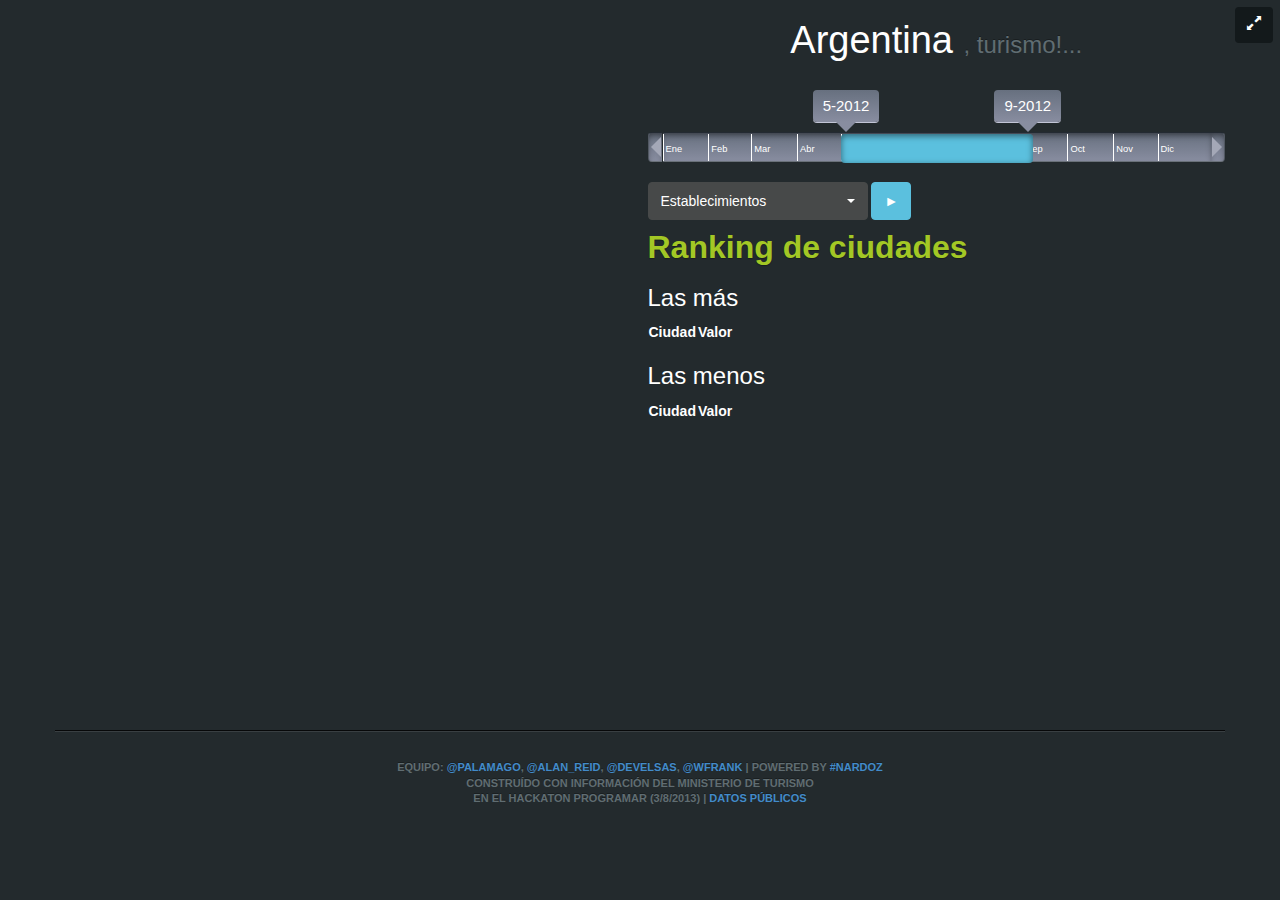
==== commit 4bbc0723: "desculamos knockout!!!" ====
--- a/index.html
+++ b/index.html
@@ -1,42 +1,21 @@
-﻿
-<!DOCTYPE html>
+﻿<!DOCTYPE html>
 <html lang="en">
   <head>
     <meta charset="utf-8">
-    <title>Población de Argentina | Experimento D3.js</title>
+    <title>Visualización de hoteles en Argentina</title>
     <meta name="viewport" content="width=device-width, initial-scale=1.0">
-    <meta name="author" content="Pablo H. Paladino @palamago">
-
-    <meta name="Title" content="Argentina, un país POCO federal..." />
-    <meta name="og:title" content="Argentina, un país POCO federal..." />
-    <meta name="description" content="El 50% de la población vive en el 1.607% del territorio Argentino." />
-    <meta name="og:description" content="El 50% de la población vive en el 1.607% del territorio Argentino." />
-    <meta name="og:image" content="http://arena.palamago.com.ar/poblacion/img/share.png" />
-    <link rel="image_src" href="http://arena.palamago.com.ar/poblacion/img/share.png" />
-
-    <!-- CSS -->
     <link href="css/bootstrap.min.css" rel="stylesheet">
-
     <link href="css/bootstrap-responsive.min.css" rel="stylesheet">
     <link href="css/iThing-min.css" rel="stylesheet">
-
     <link href="css/slider.css" rel="stylesheet">
-
     <link href="css/bootstrap-select.min.css" rel="stylesheet">
-
     <link href="css/bootstrap-glyphicons.css" rel="stylesheet">
-
     <link href="css/style.css" rel="stylesheet">
-
-    <!-- HTML5 shim, for IE6-8 support of HTML5 elements -->
     <!--[if lt IE 9]>
       <script src="js/html5shiv.js"></script>
     <![endif]-->
-
   </head>
-
   <body>
-
 
     <div class="container">
       <div id="main-container" class="row">
@@ -45,69 +24,93 @@
           </div>
         </div>
         <div class="col-lg-6">
-
-          <div id="dateSelector" style="margin-top:50px"></div>
-          <input type="hidden" id="fecha-desde" value="04-2012" />
-          <input type="hidden" id="fecha-hasta" value="07-2012" />
-
-          <select id="filter" style="margin-top:50px">
-            <option value="establecimientos">establecimientos</option>
-            <option value="viajeros">viajeros</option>
-          </select>
-
           <h1>Argentina <small>, turismo!...</small></h1>
 
-          <h2>Ranking de ciudades</h2>
+          <div id="slider-container" class="row">
+            <div class="col-lg-12">
+              <div id="dateSelector" style="margin-top:20px"></div>
+              <input type="hidden" id="fecha-desde" value="04-2012" />
+              <input type="hidden" id="fecha-hasta" value="07-2012" />
+            </div>
+          </div>
+          <div class="row">
+            <div class="col-lg-12">
+              <select id="filter" class="">
+                <option value="establecimientos">Establecimientos</option>
+                <option value="viajeros">Viajeros</option>
+                <option value="estadia">Estadía promedio</option>
+                <option value="habitaciones_disp">Habitaciones Disponibles</option>
+                <option value="habitaciones_ocup">Habitaciones Ocupadas</option>
+                <option value="plazas_disp">Plazas Disponibles</option>
+                <option value="plazas_ocup">Plazas Ocupadas</option>
+              </select>
+              <button id="play" class="btn btn-info" style="margin-top:-10px">&#9658;</button>
+            </div>
+          </div>
 
-          <h3>Las más</h3>
-          <table>
-            <thead>
-              <tr>
-                <th>Ciudad</th>
-                <th>Valor</th>
-              </tr>
-            </thead>
-            <tbody data-bind="foreach: topRanking">
-            <tr>
-              <td data-bind="text: ciudad"></td>
-              <td data-bind="text: valor"></td>
-            </tr>
-            </tbody>
-          </table>
+          <div class="row">
+            <div class="col-lg-12">
 
-          <h3>Las menos</h3>
-          <table>
-            <thead>
-              <tr>
-                <th>Ciudad</th>
-                <th>Valor</th>
-              </tr>
-            </thead>
-            <tbody data-bind="foreach: bottomRanking">
-            <tr>
-              <td data-bind="text: ciudad"></td>
-              <td data-bind="text: valor"></td>
-            </tr>
-            </tbody>
-          </table>
+              <h2>Ranking de ciudades</h2>
+
+              <h3>Las más</h3>
+              <table>
+                <thead>
+                  <tr>
+                    <th>Ciudad</th>
+                    <th>Valor</th>
+                  </tr>
+                </thead>
+                <tbody data-bind="foreach: topRanking">
+                <tr>
+                  <td data-bind="text: ciudad"></td>
+                  <td data-bind="text: valor"></td>
+                </tr>
+                </tbody>
+              </table>
+
+              <h3>Las menos</h3>
+              <table>
+                <thead>
+                  <tr>
+                    <th>Ciudad</th>
+                    <th>Valor</th>
+                  </tr>
+                </thead>
+                <tbody data-bind="foreach: bottomRanking">
+                <tr>
+                  <td data-bind="text: ciudad"></td>
+                  <td data-bind="text: valor"></td>
+                </tr>
+                </tbody>
+              </table>
+
+            </div>
+          </div>
 
         </div>
       </div>
 
       <div class="footer">
+
         <p class="text-center">
-          Programación: <a href="http://twitter.com/palamago" target="_blank">@palamago</a> | Diseño: <a href="http://twitter.com/abad" target="_blank">@abad</a>
+          Equipo:
+          <a href="http://twitter.com/palamago" target="_blank">@palamago</a>,
+          <a href="http://twitter.com/alan_reid" target="_blank">@alan_reid</a>,
+          <a href="http://twitter.com/develsas" target="_blank">@develsas</a>,
+          <a href="http://twitter.com/wfrank" target="_blank">@wfrank</a>
+           | Powered by <a href="http://www.nardoz.com" target="_blank">#NARDOZ</a>
         </p>
+
         <p class="text-center">
-          Construído con información del <a href="http://www.censo2010.indec.gov.ar/" target="_blank">Censo 2010</a> basado en la <a href="http://interactivos.lanacion.com.ar/censo/" target="_blank">aplicación interactiva</a> creada por el equipo de <a href="http://twitter.com/LNData" target="_blank">@LNData</a>
+          Construído con información del Ministerio de Turismo<br />
+          en el Hackaton ProgramAR (3/8/2013) |  <a href="http://www.datospublicos.gob.ar" target="_blank">Datos Públicos</a>
         </p>
       </div>
 
-    </div> <!-- /container -->
+    </div>
 
-
-    <a id="full-screen-btn" class="btn btn-default btn-mini"><span class="glyphicon glyphicon-resize-full"></span>
-    </a>
+    <a id="full-screen-btn" class="btn btn-default btn-mini"><span class="glyphicon glyphicon-resize-full"></span></a>
 
     <script src="js/underscore.js"></script>
     <script src="js/jquery-2.0.3.min.js"></script>
--- a/css/iThing-min.css
+++ b/css/iThing-min.css
@@ -1 +1 @@
-.ui-rangeSlider{height:30px;padding-top:40px}.ui-rangeSlider-withArrows .ui-rangeSlider-container{margin:0 15px;-webkit-box-shadow:inset 0 4px 6px -2px RGBA(0,0,0,.5);-moz-box-shadow:inset 0 4px 6px -2px RGBA(0,0,0,.5);box-shadow:inset 0 4px 6px -2px RGBA(0,0,0,.5)}.ui-rangeSlider-noArrow .ui-rangeSlider-container{-moz-border-radius:4px;border-radius:4px;border-left:solid 1px #515862;border-right:solid 1px #515862;-webkit-box-shadow:inset 0 4px 6px -2px RGBA(0,0,0,.5);-moz-box-shadow:inset 0 4px 6px -2px RGBA(0,0,0,.5);box-shadow:inset 0 4px 6px -2px RGBA(0,0,0,.5)}.ui-rangeSlider-container{height:30px;border-top:solid 1px #232a32;border-bottom:solid 1px #6a7179;background:#67707F;background:-moz-linear-gradient(top,#67707F 0,#888DA0 100%);background:-webkit-gradient(linear,left top,left bottom,color-stop(0%,#67707F),color-stop(100%,#888DA0))}.ui-rangeSlider-arrow{width:14px;height:30px;border-top:solid 1px #232a32;border-bottom:solid 1px #6a7179;background:#67707F;cursor:pointer;box-shadow:inset 0 4px 6px -2px RGBA(0,0,0,.5);-webkit-box-shadow:inset 0 4px 6px -2px RGBA(0,0,0,.5);-moz-box-shadow:inset 0 4px 6px -2px RGBA(0,0,0,.5);background:-moz-linear-gradient(top,#67707F 0,#888DA0 100%);background:-webkit-gradient(linear,left top,left bottom,color-stop(0%,#67707F),color-stop(100%,#888DA0))}.ui-rangeSlider-leftArrow{border-radius:4px 0 0 4px;border-left:solid 1px #515862}.ui-rangeSlider-rightArrow{border-radius:0 4px 4px 0;border-right:solid 1px #515862}.ui-rangeSlider-arrow-inner{position:absolute;top:50%;border:10px solid transparent;width:0;height:0;margin-top:-10px}.ui-rangeSlider-leftArrow .ui-rangeSlider-arrow-inner{border-right:10px solid #a4a8b7;left:0;margin-left:-8px}.ui-rangeSlider-leftArrow:hover .ui-rangeSlider-arrow-inner{border-right:10px solid #b3b6c2}.ui-rangeSlider-rightArrow .ui-rangeSlider-arrow-inner{border-left:10px solid #a4a8b7;right:0;margin-right:-8px}.ui-rangeSlider-rightArrow:hover .ui-rangeSlider-arrow-inner{border-left:10px solid #b3b6c2}.ui-rangeSlider-innerBar{width:110%;height:100%;left:-10px;overflow:hidden}.ui-rangeSlider-bar{background:#68a1d6;height:29px;margin:1px 0;-moz-border-radius:4px;border-radius:4px;cursor:move;cursor:grab;cursor:-moz-grab;-webkit-box-shadow:inset 0 2px 6px RGBA(0,0,0,.5);-moz-box-shadow:inset 0 2px 6px RGBA(0,0,0,.5);box-shadow:inset 0 2px 6px RGBA(0,0,0,.5)}.ui-rangeSlider-handle{width:10px;height:30px;background:transparent;cursor:col-resize}.ui-rangeSlider-label{background:#888DA0;background:-moz-linear-gradient(top,#67707F 0,#888DA0 100%);background:-webkit-gradient(linear,left top,left bottom,color-stop(0%,#67707F),color-stop(100%,#888DA0));padding:5px 10px;bottom:10px;-moz-border-radius:4px;border-radius:4px;-webkit-box-shadow:0 1px 0 #c2c5d6;-moz-box-shadow:0 1px 0 #c2c5d6;box-shadow:0 1px 0 #c2c5d6;color:#fff;font-size:15px;cursor:col-resize}.ui-editRangeSlider .ui-rangeSlider-label{}.ui-rangeSlider-label-inner{position:absolute;top:100%;left:50%;display:block;z-index:99;border-left:10px solid transparent;border-right:10px solid transparent;margin-left:-10px;border-top:10px solid #888DA0}.ui-editRangeSlider-inputValue{width:2em;text-align:center;font-size:15px}.ui-rangeSlider .ui-ruler-scale{position:absolute;top:0;left:0;bottom:0;right:10px}.ui-rangeSlider .ui-ruler-tick{float:left}.ui-rangeSlider .ui-ruler-scale0 .ui-ruler-tick-inner{color:#fff;margin-top:1px;border-left:1px solid #fff;height:29px;padding-left:2px;position:relative}.ui-rangeSlider .ui-ruler-scale0 .ui-ruler-tick-label{position:absolute;bottom:6px}.ui-rangeSlider .ui-ruler-scale1 .ui-ruler-tick-inner{border-left:1px solid #fff;margin-top:25px;height:5px}
+.ui-rangeSlider{height:30px;padding-top:40px}.ui-rangeSlider-withArrows .ui-rangeSlider-container{margin:0 15px;-webkit-box-shadow:inset 0 4px 6px -2px RGBA(0,0,0,.5);-moz-box-shadow:inset 0 4px 6px -2px RGBA(0,0,0,.5);box-shadow:inset 0 4px 6px -2px RGBA(0,0,0,.5)}.ui-rangeSlider-noArrow .ui-rangeSlider-container{-moz-border-radius:4px;border-radius:4px;border-left:solid 1px #515862;border-right:solid 1px #515862;-webkit-box-shadow:inset 0 4px 6px -2px RGBA(0,0,0,.5);-moz-box-shadow:inset 0 4px 6px -2px RGBA(0,0,0,.5);box-shadow:inset 0 4px 6px -2px RGBA(0,0,0,.5)}.ui-rangeSlider-container{height:30px;border-top:solid 1px #232a32;border-bottom:solid 1px #6a7179;background:#67707F;background:-moz-linear-gradient(top,#67707F 0,#888DA0 100%);background:-webkit-gradient(linear,left top,left bottom,color-stop(0%,#67707F),color-stop(100%,#888DA0))}.ui-rangeSlider-arrow{width:14px;height:30px;border-top:solid 1px #232a32;border-bottom:solid 1px #6a7179;background:#67707F;cursor:pointer;box-shadow:inset 0 4px 6px -2px RGBA(0,0,0,.5);-webkit-box-shadow:inset 0 4px 6px -2px RGBA(0,0,0,.5);-moz-box-shadow:inset 0 4px 6px -2px RGBA(0,0,0,.5);background:-moz-linear-gradient(top,#67707F 0,#888DA0 100%);background:-webkit-gradient(linear,left top,left bottom,color-stop(0%,#67707F),color-stop(100%,#888DA0))}.ui-rangeSlider-leftArrow{border-radius:4px 0 0 4px;border-left:solid 1px #515862}.ui-rangeSlider-rightArrow{border-radius:0 4px 4px 0;border-right:solid 1px #515862}.ui-rangeSlider-arrow-inner{position:absolute;top:50%;border:10px solid transparent;width:0;height:0;margin-top:-10px}.ui-rangeSlider-leftArrow .ui-rangeSlider-arrow-inner{border-right:10px solid #a4a8b7;left:0;margin-left:-8px}.ui-rangeSlider-leftArrow:hover .ui-rangeSlider-arrow-inner{border-right:10px solid #b3b6c2}.ui-rangeSlider-rightArrow .ui-rangeSlider-arrow-inner{border-left:10px solid #a4a8b7;right:0;margin-right:-8px}.ui-rangeSlider-rightArrow:hover .ui-rangeSlider-arrow-inner{border-left:10px solid #b3b6c2}.ui-rangeSlider-innerBar{width:110%;height:100%;left:-10px;overflow:hidden}.ui-rangeSlider-bar{background:#5bc0de;height:29px;margin:1px 0;-moz-border-radius:4px;border-radius:4px;cursor:move;cursor:grab;cursor:-moz-grab;-webkit-box-shadow:inset 0 2px 6px RGBA(0,0,0,.5);-moz-box-shadow:inset 0 2px 6px RGBA(0,0,0,.5);box-shadow:inset 0 2px 6px RGBA(0,0,0,.5)}.ui-rangeSlider-handle{width:10px;height:30px;background:transparent;cursor:col-resize}.ui-rangeSlider-label{background:#888DA0;background:-moz-linear-gradient(top,#67707F 0,#888DA0 100%);background:-webkit-gradient(linear,left top,left bottom,color-stop(0%,#67707F),color-stop(100%,#888DA0));padding:5px 10px;bottom:10px;-moz-border-radius:4px;border-radius:4px;-webkit-box-shadow:0 1px 0 #c2c5d6;-moz-box-shadow:0 1px 0 #c2c5d6;box-shadow:0 1px 0 #c2c5d6;color:#fff;font-size:15px;cursor:col-resize}.ui-editRangeSlider .ui-rangeSlider-label{}.ui-rangeSlider-label-inner{position:absolute;top:100%;left:50%;display:block;z-index:99;border-left:10px solid transparent;border-right:10px solid transparent;margin-left:-10px;border-top:10px solid #888DA0}.ui-editRangeSlider-inputValue{width:2em;text-align:center;font-size:15px}.ui-rangeSlider .ui-ruler-scale{position:absolute;top:0;left:0;bottom:0;right:10px}.ui-rangeSlider .ui-ruler-tick{float:left}.ui-rangeSlider .ui-ruler-scale0 .ui-ruler-tick-inner{color:#fff;margin-top:1px;border-left:1px solid #fff;height:29px;padding-left:2px;position:relative}.ui-rangeSlider .ui-ruler-scale0 .ui-ruler-tick-label{position:absolute;bottom:6px}.ui-rangeSlider .ui-ruler-scale1 .ui-ruler-tick-inner{border-left:1px solid #fff;margin-top:25px;height:5px}
--- a/css/style.css
+++ b/css/style.css
@@ -353,5 +353,5 @@
 }
 
 #slider-container{
-	height: 150px;
-}+	height: 110px;
+}
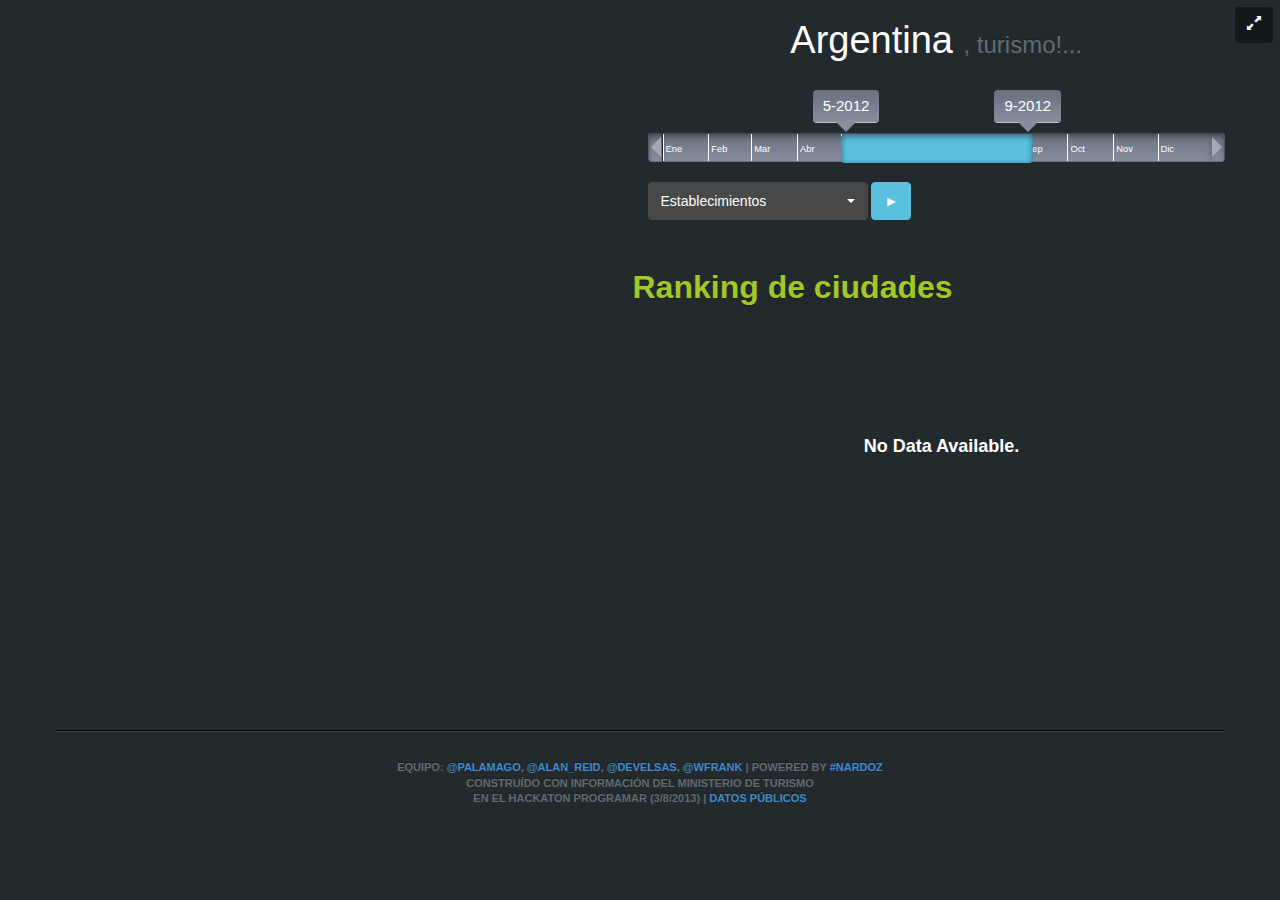
==== commit 256f9f85: "add satanic graphics..." ====
--- a/index.html
+++ b/index.html
@@ -11,9 +11,42 @@
     <link href="css/bootstrap-select.min.css" rel="stylesheet">
     <link href="css/bootstrap-glyphicons.css" rel="stylesheet">
     <link href="css/style.css" rel="stylesheet">
+
+    <link href="js/nvd3/nv.d3.css" rel="stylesheet" type="text/css">
+
     <!--[if lt IE 9]>
       <script src="js/html5shiv.js"></script>
     <![endif]-->
+
+<style>
+
+text {
+  font: 12px sans-serif;
+}
+
+svg {
+  display: block;
+}
+
+svg text {
+  fill: white;
+  font-weight: bolder
+}
+
+#chart1 svg {
+  height: 300px;
+  min-width: 400px;
+  min-height: 100px;
+/*
+  margin: 10px;
+  Minimum height and width is a good idea to prevent negative SVG dimensions...
+  For example width should be =< margin.left + margin.right + 1,
+  of course 1 pixel for the entire chart would not be very useful, BUT should not have errors
+*/
+}
+
+</style>
+
   </head>
   <body>
 
@@ -48,7 +81,7 @@
             </div>
           </div>
 
-          <div class="row">
+<!--           <div class="row">
             <div class="col-lg-12">
 
               <h2>Ranking de ciudades</h2>
@@ -84,6 +117,21 @@
                 </tr>
                 </tbody>
               </table>
+
+            </div>
+          </div>
+
+ -->
+          <div class="row">
+            <br />
+            <br />
+            <h2>Ranking de ciudades</h2>
+            <br />
+            <div class="col-lg-12">
+
+              <div id="chart1">
+                <svg></svg>
+              </div>
 
             </div>
           </div>
@@ -126,5 +174,13 @@
     <script src="js/filter.js"></script>
     <script src="js/main.js"></script>
 
+    <script src="js/nvd3/nv.d3.js"></script>
+    <!-- including all the components so I don't have to minify every time I test in development -->
+    <script src="js/nvd3/tooltip.js"></script>
+    <script src="js/nvd3/utils.js"></script>
+    <script src="js/nvd3/axis.js"></script>
+    <script src="js/nvd3/multiBarHorizontalChart.js"></script>
+    <script src="js/barChart.js"></script>
+
   </body>
 </html>
--- a/js/nvd3/nv.d3.css
+++ b/js/nvd3/nv.d3.css
@@ -0,0 +1,706 @@
+
+/********************
+ * HTML CSS
+ */
+
+
+.chartWrap {
+  margin: 0;
+  padding: 0;
+  overflow: hidden;
+}
+
+
+/********************
+ * TOOLTIP CSS
+ */
+
+.nvtooltip {
+  position: absolute;
+  background-color: rgba(255,255,255,0.75);
+  padding: 1px;
+  border: 1px solid rgba(0,0,0,.2);
+  z-index: 10000;
+
+  font-family: Arial;
+  font-size: 13px;
+
+  /*transition: opacity 500ms linear;
+  -moz-transition: opacity 500ms linear;
+  -webkit-transition: opacity 500ms linear;
+
+  transition-delay: 500ms;
+  -moz-transition-delay: 500ms;
+  -webkit-transition-delay: 500ms;
+
+*/
+
+  -moz-box-shadow: 0 5px 10px rgba(0,0,0,.2);
+  -webkit-box-shadow: 0 5px 10px rgba(0,0,0,.2);
+  box-shadow: 0 5px 10px rgba(0,0,0,.2);
+
+  -webkit-border-radius: 6px;
+  -moz-border-radius: 6px;
+  border-radius: 6px;
+
+  pointer-events: none;
+
+  -webkit-touch-callout: none;
+  -webkit-user-select: none;
+  -khtml-user-select: none;
+  -moz-user-select: none;
+  -ms-user-select: none;
+  user-select: none;
+}
+
+.nvtooltip.x-nvtooltip,
+.nvtooltip.y-nvtooltip {
+  padding: 8px;
+}
+
+.nvtooltip h3 {
+  margin: 0;
+  padding: 4px 14px;
+  line-height: 18px;
+  font-weight: normal;
+  background-color: rgba(247,247,247,0.75);
+  text-align: center;
+
+  border-bottom: 1px solid #ebebeb;
+
+  -webkit-border-radius: 5px 5px 0 0;
+  -moz-border-radius: 5px 5px 0 0;
+  border-radius: 5px 5px 0 0;
+}
+
+.nvtooltip p {
+  margin: 0;
+  padding: 5px 14px;
+  text-align: center;
+}
+
+.nvtooltip span {
+  display: inline-block;
+  margin: 2px 0;
+}
+
+.nvtooltip-pending-removal {
+  position: absolute;
+  pointer-events: none;
+}
+
+
+/********************
+ * SVG CSS
+ */
+
+
+svg {
+  -webkit-touch-callout: none;
+  -webkit-user-select: none;
+  -khtml-user-select: none;
+  -moz-user-select: none;
+  -ms-user-select: none;
+  user-select: none;
+  /* Trying to get SVG to act like a greedy block in all browsers */
+  display: block;
+  width:100%;
+  height:100%;
+}
+
+
+svg text {
+  font: normal 12px Arial;
+}
+
+svg .title {
+ font: bold 14px Arial;
+}
+
+.nvd3 .nv-background {
+  fill: white;
+  fill-opacity: 0;
+  /*
+  pointer-events: none;
+  */
+}
+
+.nvd3.nv-noData {
+  font-size: 18px;
+  font-weight: bold;
+}
+
+
+/**********
+*  Brush
+*/
+
+.nv-brush .extent {
+  fill-opacity: .125;
+  shape-rendering: crispEdges;
+}
+
+
+
+/**********
+*  Legend
+*/
+
+.nvd3 .nv-legend .nv-series {
+  cursor: pointer;
+}
+
+.nvd3 .nv-legend .disabled circle {
+  fill-opacity: 0;
+}
+
+
+
+/**********
+*  Axes
+*/
+
+.nvd3 .nv-axis path {
+  fill: none;
+  stroke: #000;
+  stroke-opacity: .75;
+  shape-rendering: crispEdges;
+}
+
+.nvd3 .nv-axis path.domain {
+  stroke-opacity: .75;
+}
+
+.nvd3 .nv-axis.nv-x path.domain {
+  stroke-opacity: 0;
+}
+
+.nvd3 .nv-axis line {
+  fill: none;
+  stroke: #e5e5e5;
+  shape-rendering: crispEdges;
+}
+
+.nvd3 .nv-axis .zero line,
+/*this selector may not be necessary*/ .nvd3 .nv-axis line.zero {
+  stroke-opacity: .75;
+}
+
+.nvd3 .nv-axis .nv-axisMaxMin text {
+  font-weight: bold;
+}
+
+.nvd3 .x  .nv-axis .nv-axisMaxMin text,
+.nvd3 .x2 .nv-axis .nv-axisMaxMin text,
+.nvd3 .x3 .nv-axis .nv-axisMaxMin text {
+  text-anchor: middle
+}
+
+
+
+/**********
+*  Brush
+*/
+
+.nv-brush .resize path {
+  fill: #eee;
+  stroke: #666;
+}
+
+
+
+/**********
+*  Bars
+*/
+
+.nvd3 .nv-bars .negative rect {
+    zfill: brown;
+}
+
+.nvd3 .nv-bars rect {
+  zfill: steelblue;
+  fill-opacity: .75;
+
+  transition: fill-opacity 250ms linear;
+  -moz-transition: fill-opacity 250ms linear;
+  -webkit-transition: fill-opacity 250ms linear;
+}
+
+.nvd3 .nv-bars rect:hover {
+  fill-opacity: 1;
+}
+
+.nvd3 .nv-bars .hover rect {
+  fill: lightblue;
+}
+
+.nvd3 .nv-bars text {
+  fill: rgba(0,0,0,0);
+}
+
+.nvd3 .nv-bars .hover text {
+  fill: rgba(0,0,0,1);
+}
+
+
+/**********
+*  Bars
+*/
+
+.nvd3 .nv-multibar .nv-groups rect,
+.nvd3 .nv-multibarHorizontal .nv-groups rect,
+.nvd3 .nv-discretebar .nv-groups rect {
+  stroke-opacity: 0;
+
+  transition: fill-opacity 250ms linear;
+  -moz-transition: fill-opacity 250ms linear;
+  -webkit-transition: fill-opacity 250ms linear;
+}
+
+.nvd3 .nv-multibar .nv-groups rect:hover,
+.nvd3 .nv-multibarHorizontal .nv-groups rect:hover,
+.nvd3 .nv-discretebar .nv-groups rect:hover {
+  fill-opacity: 1;
+}
+
+.nvd3 .nv-discretebar .nv-groups text,
+.nvd3 .nv-multibarHorizontal .nv-groups text {
+  /*fill: rgba(0,0,0,1);*/
+  fill: white;
+  font-weight: bolder;
+  font-size: 16px;
+  stroke: rgba(0,0,0,0);
+}
+
+/***********
+*  Pie Chart
+*/
+
+.nvd3.nv-pie path {
+  stroke-opacity: 0;
+
+  transition: fill-opacity 250ms linear, stroke-width 250ms linear, stroke-opacity 250ms linear;
+  -moz-transition: fill-opacity 250ms linear, stroke-width 250ms linear, stroke-opacity 250ms linear;
+  -webkit-transition: fill-opacity 250ms linear, stroke-width 250ms linear, stroke-opacity 250ms linear;
+
+}
+
+.nvd3.nv-pie .nv-slice text {
+  stroke: #000;
+  stroke-width: 0;
+}
+
+.nvd3.nv-pie path {
+  stroke: #fff;
+  stroke-width: 1px;
+  stroke-opacity: 1;
+}
+
+.nvd3.nv-pie .hover path {
+  fill-opacity: .7;
+/*
+  stroke-width: 6px;
+  stroke-opacity: 1;
+*/
+}
+
+.nvd3.nv-pie .nv-label rect {
+  fill-opacity: 0;
+  stroke-opacity: 0;
+}
+
+/**********
+* Lines
+*/
+
+.nvd3 .nv-groups path.nv-line {
+  fill: none;
+  stroke-width: 2.5px;
+  /*
+  stroke-linecap: round;
+  shape-rendering: geometricPrecision;
+
+  transition: stroke-width 250ms linear;
+  -moz-transition: stroke-width 250ms linear;
+  -webkit-transition: stroke-width 250ms linear;
+
+  transition-delay: 250ms
+  -moz-transition-delay: 250ms;
+  -webkit-transition-delay: 250ms;
+  */
+}
+
+.nvd3 .nv-groups path.nv-area {
+  stroke: none;
+  /*
+  stroke-linecap: round;
+  shape-rendering: geometricPrecision;
+
+  stroke-width: 2.5px;
+  transition: stroke-width 250ms linear;
+  -moz-transition: stroke-width 250ms linear;
+  -webkit-transition: stroke-width 250ms linear;
+
+  transition-delay: 250ms
+  -moz-transition-delay: 250ms;
+  -webkit-transition-delay: 250ms;
+  */
+}
+
+.nvd3 .nv-line.hover path {
+  stroke-width: 6px;
+}
+
+/*
+.nvd3.scatter .groups .point {
+  fill-opacity: 0.1;
+  stroke-opacity: 0.1;
+}
+  */
+
+.nvd3.nv-line .nvd3.nv-scatter .nv-groups .nv-point {
+  fill-opacity: 0;
+  stroke-opacity: 0;
+}
+
+.nvd3.nv-scatter.nv-single-point .nv-groups .nv-point {
+  fill-opacity: .5 !important;
+  stroke-opacity: .5 !important;
+}
+
+
+.nvd3 .nv-groups .nv-point {
+  transition: stroke-width 250ms linear, stroke-opacity 250ms linear;
+  -moz-transition: stroke-width 250ms linear, stroke-opacity 250ms linear;
+  -webkit-transition: stroke-width 250ms linear, stroke-opacity 250ms linear;
+}
+
+.nvd3.nv-scatter .nv-groups .nv-point.hover,
+.nvd3 .nv-groups .nv-point.hover {
+  stroke-width: 20px;
+  fill-opacity: .5 !important;
+  stroke-opacity: .5 !important;
+}
+
+
+.nvd3 .nv-point-paths path {
+  stroke: #aaa;
+  stroke-opacity: 0;
+  fill: #eee;
+  fill-opacity: 0;
+}
+
+
+
+.nvd3 .nv-indexLine {
+  cursor: ew-resize;
+}
+
+
+/**********
+* Distribution
+*/
+
+.nvd3 .nv-distribution {
+  pointer-events: none;
+}
+
+
+
+/**********
+*  Scatter
+*/
+
+/* **Attempting to remove this for useVoronoi(false), need to see if it's required anywhere
+.nvd3 .nv-groups .nv-point {
+  pointer-events: none;
+}
+*/
+
+.nvd3 .nv-groups .nv-point.hover {
+  stroke-width: 20px;
+  stroke-opacity: .5;
+}
+
+.nvd3 .nv-scatter .nv-point.hover {
+  fill-opacity: 1;
+}
+
+/*
+.nv-group.hover .nv-point {
+  fill-opacity: 1;
+}
+*/
+
+
+/**********
+*  Stacked Area
+*/
+
+.nvd3.nv-stackedarea path.nv-area {
+  fill-opacity: .7;
+  /*
+  stroke-opacity: .65;
+  fill-opacity: 1;
+  */
+  stroke-opacity: 0;
+
+  transition: fill-opacity 250ms linear, stroke-opacity 250ms linear;
+  -moz-transition: fill-opacity 250ms linear, stroke-opacity 250ms linear;
+  -webkit-transition: fill-opacity 250ms linear, stroke-opacity 250ms linear;
+
+  /*
+  transition-delay: 500ms;
+  -moz-transition-delay: 500ms;
+  -webkit-transition-delay: 500ms;
+  */
+
+}
+
+.nvd3.nv-stackedarea path.nv-area.hover {
+  fill-opacity: .9;
+  /*
+  stroke-opacity: .85;
+  */
+}
+/*
+.d3stackedarea .groups path {
+  stroke-opacity: 0;
+}
+  */
+
+
+
+.nvd3.nv-stackedarea .nv-groups .nv-point {
+  stroke-opacity: 0;
+  fill-opacity: 0;
+}
+
+.nvd3.nv-stackedarea .nv-groups .nv-point.hover {
+  stroke-width: 20px;
+  stroke-opacity: .75;
+  fill-opacity: 1;
+}
+
+
+
+/**********
+*  Line Plus Bar
+*/
+
+.nvd3.nv-linePlusBar .nv-bar rect {
+  fill-opacity: .75;
+}
+
+.nvd3.nv-linePlusBar .nv-bar rect:hover {
+  fill-opacity: 1;
+}
+
+
+/**********
+*  Bullet
+*/
+
+.nvd3.nv-bullet { font: 10px sans-serif; }
+.nvd3.nv-bullet .nv-measure { fill-opacity: .8; }
+.nvd3.nv-bullet .nv-measure:hover { fill-opacity: 1; }
+.nvd3.nv-bullet .nv-marker { stroke: #000; stroke-width: 2px; }
+.nvd3.nv-bullet .nv-markerTriangle { stroke: #000; fill: #fff; stroke-width: 1.5px; }
+.nvd3.nv-bullet .nv-tick line { stroke: #666; stroke-width: .5px; }
+.nvd3.nv-bullet .nv-range.nv-s0 { fill: #eee; }
+.nvd3.nv-bullet .nv-range.nv-s1 { fill: #ddd; }
+.nvd3.nv-bullet .nv-range.nv-s2 { fill: #ccc; }
+.nvd3.nv-bullet .nv-title { font-size: 14px; font-weight: bold; }
+.nvd3.nv-bullet .nv-subtitle { fill: #999; }
+
+
+.nvd3.nv-bullet .nv-range {
+  fill: #999;
+  fill-opacity: .4;
+}
+.nvd3.nv-bullet .nv-range:hover {
+  fill-opacity: .7;
+}
+
+
+
+/**********
+* Sparkline
+*/
+
+.nvd3.nv-sparkline path {
+  fill: none;
+}
+
+.nvd3.nv-sparklineplus g.nv-hoverValue {
+  pointer-events: none;
+}
+
+.nvd3.nv-sparklineplus .nv-hoverValue line {
+  stroke: #333;
+  stroke-width: 1.5px;
+ }
+
+.nvd3.nv-sparklineplus,
+.nvd3.nv-sparklineplus g {
+  pointer-events: all;
+}
+
+.nvd3 .nv-hoverArea {
+  fill-opacity: 0;
+  stroke-opacity: 0;
+}
+
+.nvd3.nv-sparklineplus .nv-xValue,
+.nvd3.nv-sparklineplus .nv-yValue {
+  /*
+  stroke: #666;
+  */
+  stroke-width: 0;
+  font-size: .9em;
+  font-weight: normal;
+}
+
+.nvd3.nv-sparklineplus .nv-yValue {
+  stroke: #f66;
+}
+
+.nvd3.nv-sparklineplus .nv-maxValue {
+  stroke: #2ca02c;
+  fill: #2ca02c;
+}
+
+.nvd3.nv-sparklineplus .nv-minValue {
+  stroke: #d62728;
+  fill: #d62728;
+}
+
+.nvd3.nv-sparklineplus .nv-currentValue {
+  /*
+  stroke: #444;
+  fill: #000;
+  */
+  font-weight: bold;
+  font-size: 1.1em;
+}
+
+/**********
+* historical stock
+*/
+
+.nvd3.nv-ohlcBar .nv-ticks .nv-tick {
+  stroke-width: 2px;
+}
+
+.nvd3.nv-ohlcBar .nv-ticks .nv-tick.hover {
+  stroke-width: 4px;
+}
+
+.nvd3.nv-ohlcBar .nv-ticks .nv-tick.positive {
+ stroke: #2ca02c;
+}
+
+.nvd3.nv-ohlcBar .nv-ticks .nv-tick.negative {
+ stroke: #d62728;
+}
+
+.nvd3.nv-historicalStockChart .nv-axis .nv-axislabel {
+  font-weight: bold;
+}
+
+.nvd3.nv-historicalStockChart .nv-dragTarget {
+  fill-opacity: 0;
+  stroke: none;
+  cursor: move;
+}
+
+.nvd3 .nv-brush .extent {
+  /*
+  cursor: ew-resize !important;
+  */
+  fill-opacity: 0 !important;
+}
+
+.nvd3 .nv-brushBackground rect {
+  stroke: #000;
+  stroke-width: .4;
+  fill: #fff;
+  fill-opacity: .7;
+}
+
+
+
+/**********
+* Indented Tree
+*/
+
+
+/**
+ * TODO: the following 3 selectors are based on classes used in the example.  I should either make them standard and leave them here, or move to a CSS file not included in the library
+ */
+.nvd3.nv-indentedtree .name {
+  margin-left: 5px;
+}
+
+.nvd3.nv-indentedtree .clickable {
+  color: #08C;
+  cursor: pointer;
+}
+
+.nvd3.nv-indentedtree span.clickable:hover {
+  color: #005580;
+  text-decoration: underline;
+}
+
+
+.nvd3.nv-indentedtree .nv-childrenCount {
+  display: inline-block;
+  margin-left: 5px;
+}
+
+.nvd3.nv-indentedtree .nv-treeicon {
+  cursor: pointer;
+  /*
+  cursor: n-resize;
+  */
+}
+
+.nvd3.nv-indentedtree .nv-treeicon.nv-folded {
+  cursor: pointer;
+  /*
+  cursor: s-resize;
+  */
+}
+
+/**********
+* Parallel Coordinates
+*/
+
+.nvd3 .background path {
+  fill: none;
+  stroke: #ccc;
+  stroke-opacity: .4;
+  shape-rendering: crispEdges;
+}
+
+.nvd3 .foreground path {
+  fill: none;
+  stroke: steelblue;
+  stroke-opacity: .7;
+}
+
+.nvd3 .brush .extent {
+  fill-opacity: .3;
+  stroke: #fff;
+  shape-rendering: crispEdges;
+}
+
+.nvd3 .axis line, .axis path {
+  fill: none;
+  stroke: #000;
+  shape-rendering: crispEdges;
+}
+
+.nvd3 .axis text {
+  text-shadow: 0 1px 0 #fff;
+}
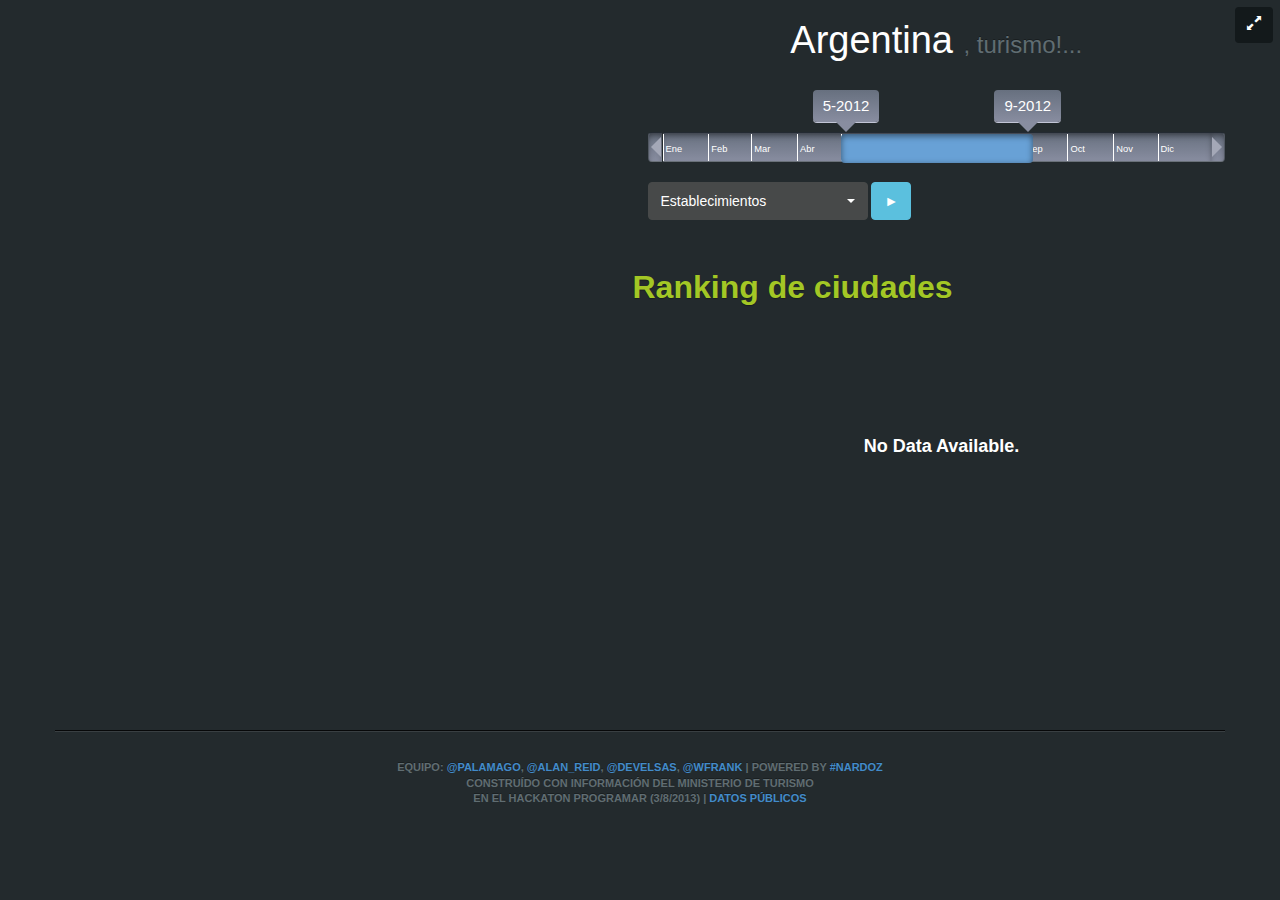
==== commit a16c3642: "small change" ====
--- a/index.html
+++ b/index.html
@@ -81,47 +81,6 @@
             </div>
           </div>
 
-<!--           <div class="row">
-            <div class="col-lg-12">
-
-              <h2>Ranking de ciudades</h2>
-
-              <h3>Las más</h3>
-              <table>
-                <thead>
-                  <tr>
-                    <th>Ciudad</th>
-                    <th>Valor</th>
-                  </tr>
-                </thead>
-                <tbody data-bind="foreach: topRanking">
-                <tr>
-                  <td data-bind="text: ciudad"></td>
-                  <td data-bind="text: valor"></td>
-                </tr>
-                </tbody>
-              </table>
-
-              <h3>Las menos</h3>
-              <table>
-                <thead>
-                  <tr>
-                    <th>Ciudad</th>
-                    <th>Valor</th>
-                  </tr>
-                </thead>
-                <tbody data-bind="foreach: bottomRanking">
-                <tr>
-                  <td data-bind="text: ciudad"></td>
-                  <td data-bind="text: valor"></td>
-                </tr>
-                </tbody>
-              </table>
-
-            </div>
-          </div>
-
- -->
           <div class="row">
             <br />
             <br />
--- a/css/iThing-min.css
+++ b/css/iThing-min.css
@@ -1 +1 @@
-.ui-rangeSlider{height:30px;padding-top:40px}.ui-rangeSlider-withArrows .ui-rangeSlider-container{margin:0 15px;-webkit-box-shadow:inset 0 4px 6px -2px RGBA(0,0,0,.5);-moz-box-shadow:inset 0 4px 6px -2px RGBA(0,0,0,.5);box-shadow:inset 0 4px 6px -2px RGBA(0,0,0,.5)}.ui-rangeSlider-noArrow .ui-rangeSlider-container{-moz-border-radius:4px;border-radius:4px;border-left:solid 1px #515862;border-right:solid 1px #515862;-webkit-box-shadow:inset 0 4px 6px -2px RGBA(0,0,0,.5);-moz-box-shadow:inset 0 4px 6px -2px RGBA(0,0,0,.5);box-shadow:inset 0 4px 6px -2px RGBA(0,0,0,.5)}.ui-rangeSlider-container{height:30px;border-top:solid 1px #232a32;border-bottom:solid 1px #6a7179;background:#67707F;background:-moz-linear-gradient(top,#67707F 0,#888DA0 100%);background:-webkit-gradient(linear,left top,left bottom,color-stop(0%,#67707F),color-stop(100%,#888DA0))}.ui-rangeSlider-arrow{width:14px;height:30px;border-top:solid 1px #232a32;border-bottom:solid 1px #6a7179;background:#67707F;cursor:pointer;box-shadow:inset 0 4px 6px -2px RGBA(0,0,0,.5);-webkit-box-shadow:inset 0 4px 6px -2px RGBA(0,0,0,.5);-moz-box-shadow:inset 0 4px 6px -2px RGBA(0,0,0,.5);background:-moz-linear-gradient(top,#67707F 0,#888DA0 100%);background:-webkit-gradient(linear,left top,left bottom,color-stop(0%,#67707F),color-stop(100%,#888DA0))}.ui-rangeSlider-leftArrow{border-radius:4px 0 0 4px;border-left:solid 1px #515862}.ui-rangeSlider-rightArrow{border-radius:0 4px 4px 0;border-right:solid 1px #515862}.ui-rangeSlider-arrow-inner{position:absolute;top:50%;border:10px solid transparent;width:0;height:0;margin-top:-10px}.ui-rangeSlider-leftArrow .ui-rangeSlider-arrow-inner{border-right:10px solid #a4a8b7;left:0;margin-left:-8px}.ui-rangeSlider-leftArrow:hover .ui-rangeSlider-arrow-inner{border-right:10px solid #b3b6c2}.ui-rangeSlider-rightArrow .ui-rangeSlider-arrow-inner{border-left:10px solid #a4a8b7;right:0;margin-right:-8px}.ui-rangeSlider-rightArrow:hover .ui-rangeSlider-arrow-inner{border-left:10px solid #b3b6c2}.ui-rangeSlider-innerBar{width:110%;height:100%;left:-10px;overflow:hidden}.ui-rangeSlider-bar{background:#5bc0de;height:29px;margin:1px 0;-moz-border-radius:4px;border-radius:4px;cursor:move;cursor:grab;cursor:-moz-grab;-webkit-box-shadow:inset 0 2px 6px RGBA(0,0,0,.5);-moz-box-shadow:inset 0 2px 6px RGBA(0,0,0,.5);box-shadow:inset 0 2px 6px RGBA(0,0,0,.5)}.ui-rangeSlider-handle{width:10px;height:30px;background:transparent;cursor:col-resize}.ui-rangeSlider-label{background:#888DA0;background:-moz-linear-gradient(top,#67707F 0,#888DA0 100%);background:-webkit-gradient(linear,left top,left bottom,color-stop(0%,#67707F),color-stop(100%,#888DA0));padding:5px 10px;bottom:10px;-moz-border-radius:4px;border-radius:4px;-webkit-box-shadow:0 1px 0 #c2c5d6;-moz-box-shadow:0 1px 0 #c2c5d6;box-shadow:0 1px 0 #c2c5d6;color:#fff;font-size:15px;cursor:col-resize}.ui-editRangeSlider .ui-rangeSlider-label{}.ui-rangeSlider-label-inner{position:absolute;top:100%;left:50%;display:block;z-index:99;border-left:10px solid transparent;border-right:10px solid transparent;margin-left:-10px;border-top:10px solid #888DA0}.ui-editRangeSlider-inputValue{width:2em;text-align:center;font-size:15px}.ui-rangeSlider .ui-ruler-scale{position:absolute;top:0;left:0;bottom:0;right:10px}.ui-rangeSlider .ui-ruler-tick{float:left}.ui-rangeSlider .ui-ruler-scale0 .ui-ruler-tick-inner{color:#fff;margin-top:1px;border-left:1px solid #fff;height:29px;padding-left:2px;position:relative}.ui-rangeSlider .ui-ruler-scale0 .ui-ruler-tick-label{position:absolute;bottom:6px}.ui-rangeSlider .ui-ruler-scale1 .ui-ruler-tick-inner{border-left:1px solid #fff;margin-top:25px;height:5px}
+.ui-rangeSlider{height:30px;padding-top:40px}.ui-rangeSlider-withArrows .ui-rangeSlider-container{margin:0 15px;-webkit-box-shadow:inset 0 4px 6px -2px RGBA(0,0,0,.5);-moz-box-shadow:inset 0 4px 6px -2px RGBA(0,0,0,.5);box-shadow:inset 0 4px 6px -2px RGBA(0,0,0,.5)}.ui-rangeSlider-noArrow .ui-rangeSlider-container{-moz-border-radius:4px;border-radius:4px;border-left:solid 1px #515862;border-right:solid 1px #515862;-webkit-box-shadow:inset 0 4px 6px -2px RGBA(0,0,0,.5);-moz-box-shadow:inset 0 4px 6px -2px RGBA(0,0,0,.5);box-shadow:inset 0 4px 6px -2px RGBA(0,0,0,.5)}.ui-rangeSlider-container{height:30px;border-top:solid 1px #232a32;border-bottom:solid 1px #6a7179;background:#67707F;background:-moz-linear-gradient(top,#67707F 0,#888DA0 100%);background:-webkit-gradient(linear,left top,left bottom,color-stop(0%,#67707F),color-stop(100%,#888DA0))}.ui-rangeSlider-arrow{width:14px;height:30px;border-top:solid 1px #232a32;border-bottom:solid 1px #6a7179;background:#67707F;cursor:pointer;box-shadow:inset 0 4px 6px -2px RGBA(0,0,0,.5);-webkit-box-shadow:inset 0 4px 6px -2px RGBA(0,0,0,.5);-moz-box-shadow:inset 0 4px 6px -2px RGBA(0,0,0,.5);background:-moz-linear-gradient(top,#67707F 0,#888DA0 100%);background:-webkit-gradient(linear,left top,left bottom,color-stop(0%,#67707F),color-stop(100%,#888DA0))}.ui-rangeSlider-leftArrow{border-radius:4px 0 0 4px;border-left:solid 1px #515862}.ui-rangeSlider-rightArrow{border-radius:0 4px 4px 0;border-right:solid 1px #515862}.ui-rangeSlider-arrow-inner{position:absolute;top:50%;border:10px solid transparent;width:0;height:0;margin-top:-10px}.ui-rangeSlider-leftArrow .ui-rangeSlider-arrow-inner{border-right:10px solid #a4a8b7;left:0;margin-left:-8px}.ui-rangeSlider-leftArrow:hover .ui-rangeSlider-arrow-inner{border-right:10px solid #b3b6c2}.ui-rangeSlider-rightArrow .ui-rangeSlider-arrow-inner{border-left:10px solid #a4a8b7;right:0;margin-right:-8px}.ui-rangeSlider-rightArrow:hover .ui-rangeSlider-arrow-inner{border-left:10px solid #b3b6c2}.ui-rangeSlider-innerBar{width:110%;height:100%;left:-10px;overflow:hidden}.ui-rangeSlider-bar{background:#68a1d6;height:29px;margin:1px 0;-moz-border-radius:4px;border-radius:4px;cursor:move;cursor:grab;cursor:-moz-grab;-webkit-box-shadow:inset 0 2px 6px RGBA(0,0,0,.5);-moz-box-shadow:inset 0 2px 6px RGBA(0,0,0,.5);box-shadow:inset 0 2px 6px RGBA(0,0,0,.5)}.ui-rangeSlider-handle{width:10px;height:30px;background:transparent;cursor:col-resize}.ui-rangeSlider-label{background:#888DA0;background:-moz-linear-gradient(top,#67707F 0,#888DA0 100%);background:-webkit-gradient(linear,left top,left bottom,color-stop(0%,#67707F),color-stop(100%,#888DA0));padding:5px 10px;bottom:10px;-moz-border-radius:4px;border-radius:4px;-webkit-box-shadow:0 1px 0 #c2c5d6;-moz-box-shadow:0 1px 0 #c2c5d6;box-shadow:0 1px 0 #c2c5d6;color:#fff;font-size:15px;cursor:col-resize}.ui-editRangeSlider .ui-rangeSlider-label{}.ui-rangeSlider-label-inner{position:absolute;top:100%;left:50%;display:block;z-index:99;border-left:10px solid transparent;border-right:10px solid transparent;margin-left:-10px;border-top:10px solid #888DA0}.ui-editRangeSlider-inputValue{width:2em;text-align:center;font-size:15px}.ui-rangeSlider .ui-ruler-scale{position:absolute;top:0;left:0;bottom:0;right:10px}.ui-rangeSlider .ui-ruler-tick{float:left}.ui-rangeSlider .ui-ruler-scale0 .ui-ruler-tick-inner{color:#fff;margin-top:1px;border-left:1px solid #fff;height:29px;padding-left:2px;position:relative}.ui-rangeSlider .ui-ruler-scale0 .ui-ruler-tick-label{position:absolute;bottom:6px}.ui-rangeSlider .ui-ruler-scale1 .ui-ruler-tick-inner{border-left:1px solid #fff;margin-top:25px;height:5px}
